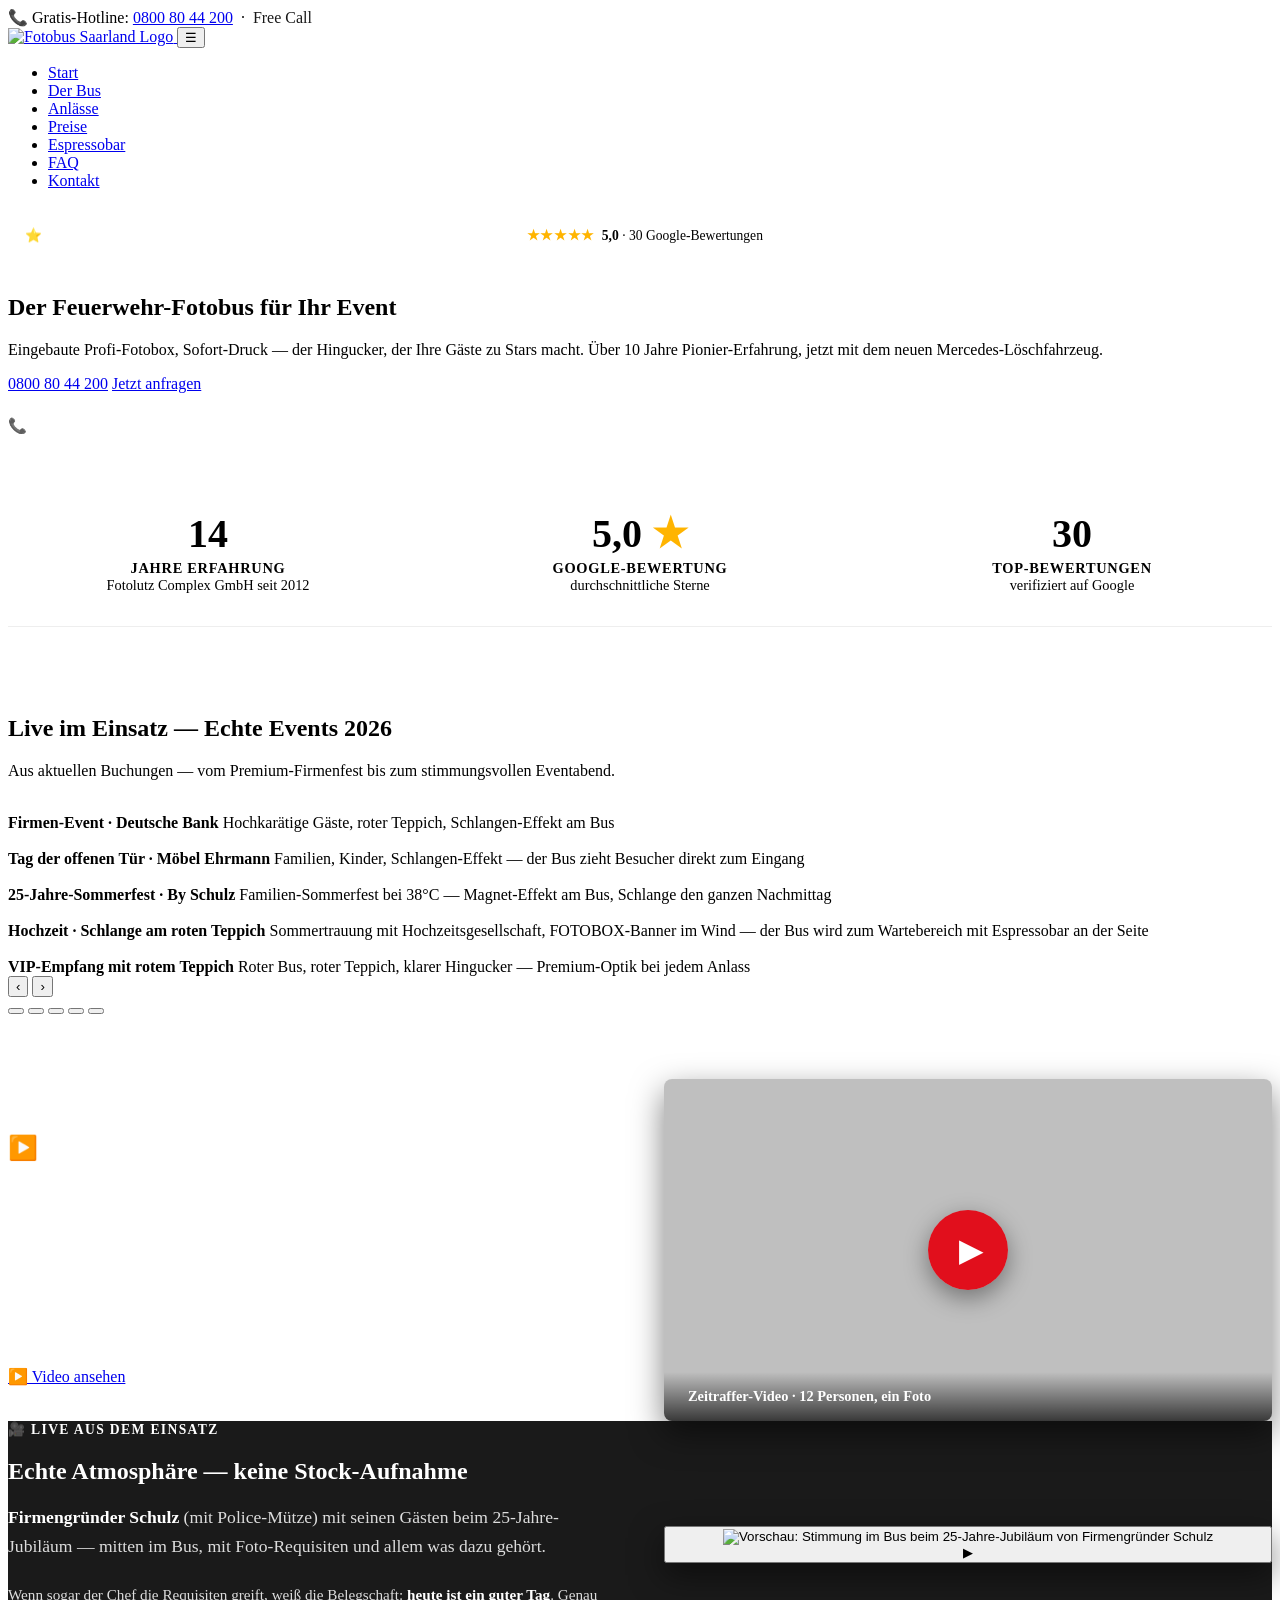
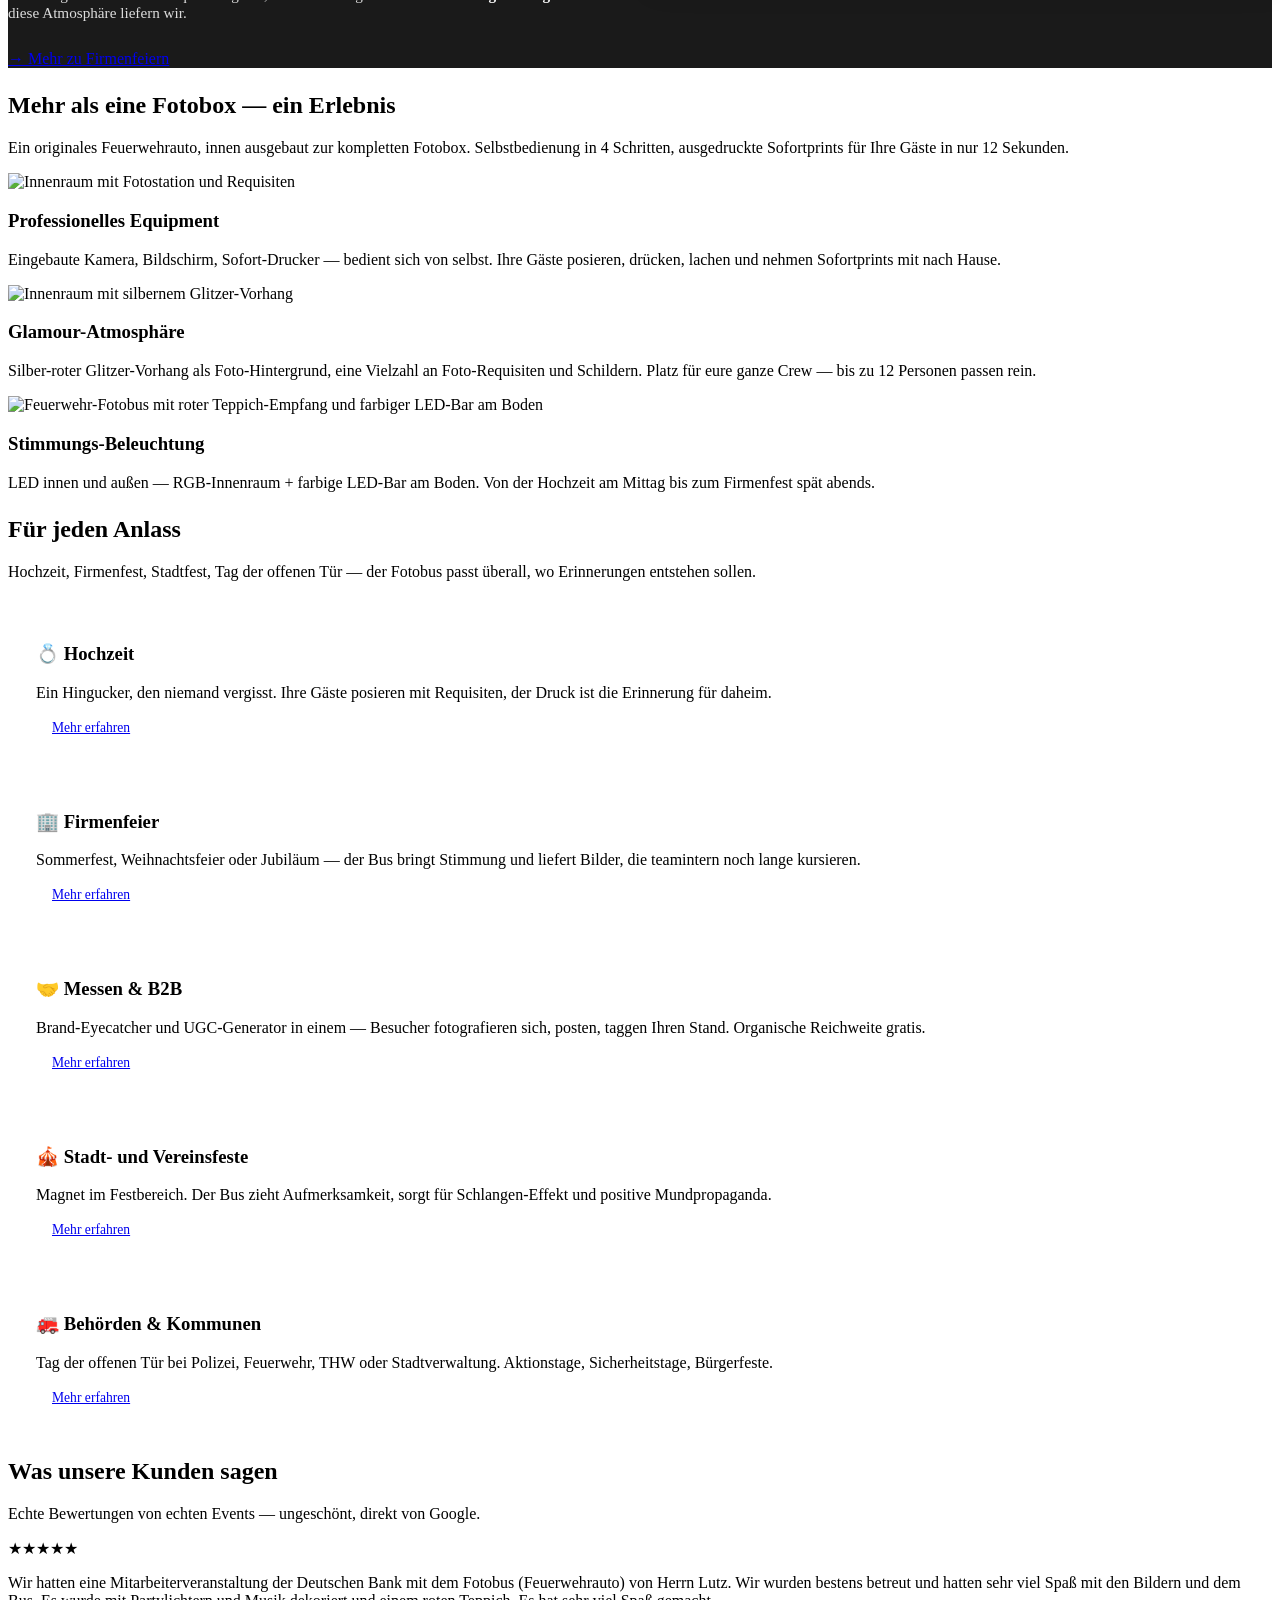
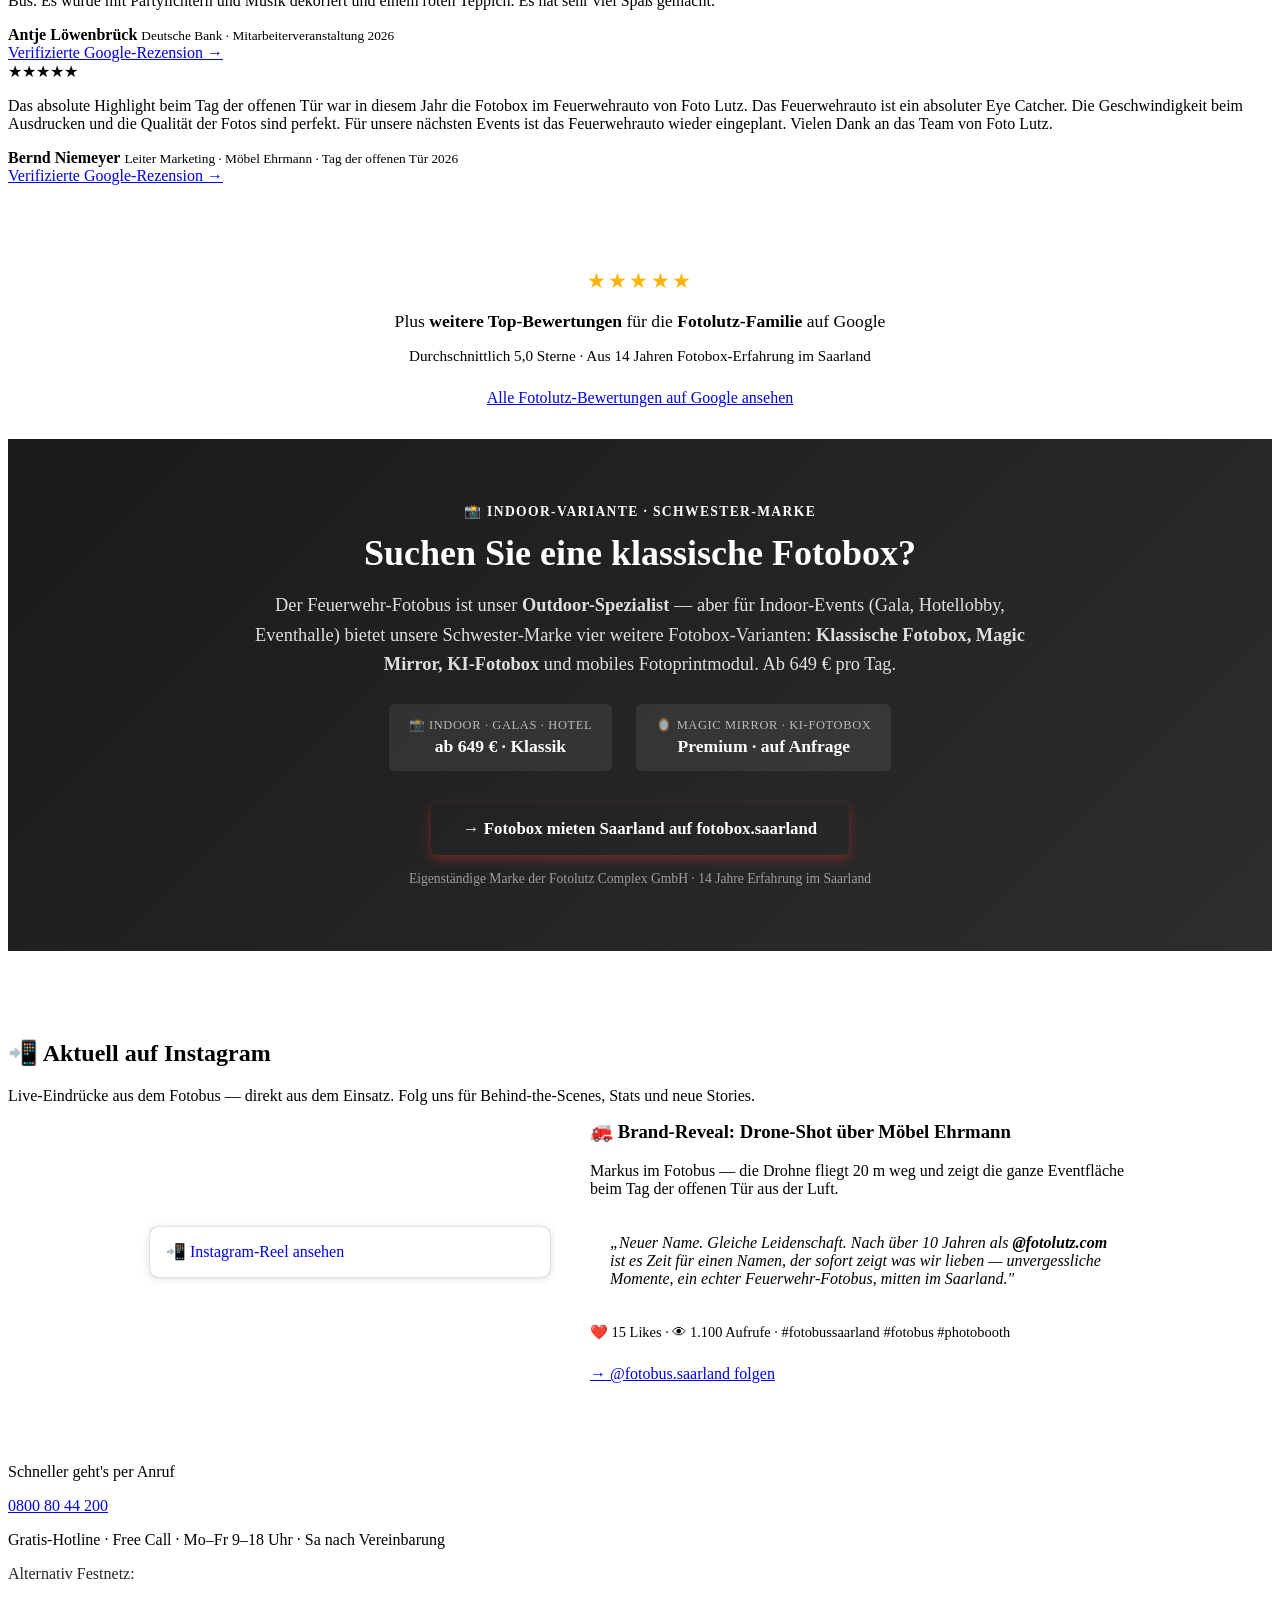
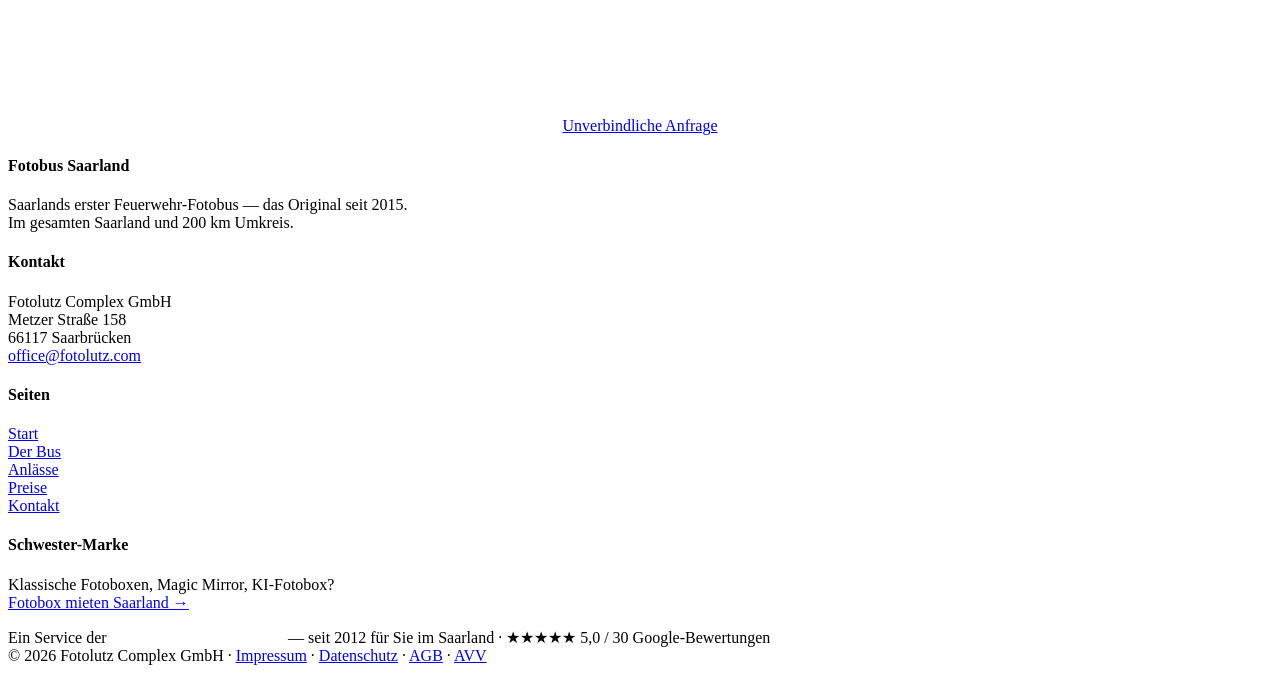
==== 06_Website_fotobus_saarland/index.html @ 0158c387 "Perf: Responsive Bilder + Video-Card sitewide, Videodateien komprimiert (-30%)" ====
<!doctype html>
<html lang="de">
<head>
<meta charset="utf-8">
<meta name="viewport" content="width=device-width, initial-scale=1">

<title>Fotobus Saarland — Feuerwehr-Fotobus mieten | Hochzeit · Firmenfest · Stadtfest</title>
<meta name="description" content="Mieten Sie den einzigartigen Feuerwehr-Fotobus im Saarland für Hochzeit, Firmenfeier und Stadtfest. Eingebaute Profi-Fotobox, Druck vor Ort, Wow-Effekt garantiert. Saarbrücken & Umgebung.">
<meta name="keywords" content="fotobus saarland, feuerwehr fotobus, fotobox feuerwehrauto, fotobox mieten saarbrücken, fotobus mieten">

<!-- Open Graph -->

<!-- Canonical & Favicon -->
<link rel="canonical" href="https://fotobus.saarland/">
<link rel="icon" type="image/png" sizes="32x32" href="/assets/img/favicon-32x32.png">
<link rel="icon" type="image/png" sizes="16x16" href="/assets/img/favicon-16x16.png">
<link rel="icon" type="image/png" sizes="192x192" href="/assets/img/favicon-192x192.png">
<link rel="icon" type="image/png" sizes="512x512" href="/assets/img/favicon-512x512.png">
<link rel="apple-touch-icon" sizes="180x180" href="/assets/img/apple-touch-icon.png">
<link rel="shortcut icon" href="/favicon.ico">

<!-- Schriften & CSS -->
<!-- Open Graph (Facebook, LinkedIn, WhatsApp) -->
<meta property="og:type" content="website">
<meta property="og:site_name" content="Fotobus Saarland">
<meta property="og:locale" content="de_DE">
<meta property="og:title" content="Fotobus Saarland — Feuerwehr-Fotobus mieten für Ihr Event">
<meta property="og:description" content="Originaler Feuerwehr-Fotobus mit Profi-Fotobox — der Hingucker für Hochzeit, Firmenfest, Tag der offenen Tür und Stadtfest. Sofortprints in 12 Sekunden. ★★★★★ 30 Google-Bewertungen.">
<meta property="og:image" content="https://fotobus.saarland/assets/img/og-default.jpg">
<meta property="og:image:width" content="1200">
<meta property="og:image:height" content="630">
<meta property="og:image:alt" content="Feuerwehr-Fotobus von Fotobus Saarland mit rotem Teppich und VIP-Empfang">
<meta property="og:url" content="https://fotobus.saarland/">

<!-- Twitter Card -->
<meta name="twitter:card" content="summary_large_image">
<meta name="twitter:title" content="Fotobus Saarland — Feuerwehr-Fotobus mieten für Ihr Event">
<meta name="twitter:description" content="Originaler Feuerwehr-Fotobus mit Profi-Fotobox — der Hingucker für Hochzeit, Firmenfest, Tag der offenen Tür und Stadtfest. Sofortprints in 12 Sekunden. ★★★★★ 30 Google-Bewertungen.">
<meta name="twitter:image" content="https://fotobus.saarland/assets/img/og-default.jpg">


<!-- Hero-Bild preloaden (LCP-Optimierung) -->
<link rel="preload" as="image" href="/assets/img/event-02-led-teppich-800.jpg" media="(max-width: 800px)">
<link rel="preload" as="image" href="/assets/img/event-02-led-teppich-1600.jpg" media="(min-width: 801px)">

<link rel="stylesheet" href="/assets/css/style.css">

<!-- Schema.org LocalBusiness -->
<script type="application/ld+json">
{
  "@context": "https://schema.org",
  "@type": "LocalBusiness",
  "@id": "https://fotobus.saarland/#localbusiness",
  "name": "Fotobus Saarland",
  "alternateName": ["Feuerwehr-Fotobus Saarland", "Fotobus Saarland — Fotolutz Complex GmbH"],
  "description": "Vermietung eines originalen Feuerwehr-Fahrzeugs mit eingebauter Profi-Fotobox für Hochzeiten, Firmenfeiern, Stadtfeste und Behörden-Events im Saarland. Saarlands erster Feuerwehr-Fotobus, im Einsatz seit 2015.",
  "image": [
    "https://fotobus.saarland/assets/img/bus-01-1600.jpg",
    "https://fotobus.saarland/assets/img/event-01-gaeste-1600.jpg",
    "https://fotobus.saarland/assets/img/event-06-vip-empfang-1600.jpg",
    "https://fotobus.saarland/assets/img/og-default.jpg"
  ],
  "logo": "https://fotobus.saarland/assets/img/logo.png",
  "url": "https://fotobus.saarland/",
  "telephone": "+49-800-8044200",
  "email": "office@fotolutz.com",
  "foundingDate": "2015",
  "slogan": "Saarlands erster Feuerwehr-Fotobus — das Original seit 2015",
  "priceRange": "€€",
  "currenciesAccepted": "EUR",
  "paymentAccepted": "Überweisung, Rechnung",
  "address": {
    "@type": "PostalAddress",
    "streetAddress": "Metzer Straße 158",
    "addressLocality": "Saarbrücken",
    "addressRegion": "Saarland",
    "postalCode": "66117",
    "addressCountry": "DE"
  },
  "geo": {
    "@type": "GeoCoordinates",
    "latitude": 49.2418,
    "longitude": 6.9758
  },
  "openingHoursSpecification": [
    {
      "@type": "OpeningHoursSpecification",
      "dayOfWeek": ["Monday", "Tuesday", "Wednesday", "Thursday", "Friday"],
      "opens": "09:00",
      "closes": "18:00"
    }
  ],
  "areaServed": [
    {"@type": "City", "name": "Saarbrücken"},
    {"@type": "City", "name": "Saarlouis"},
    {"@type": "City", "name": "Neunkirchen"},
    {"@type": "City", "name": "Homburg"},
    {"@type": "City", "name": "Völklingen"},
    {"@type": "City", "name": "St. Wendel"},
    {"@type": "City", "name": "Merzig"},
    {"@type": "City", "name": "Trier"},
    {"@type": "City", "name": "Luxemburg"},
    {"@type": "City", "name": "Kaiserslautern"},
    {"@type": "AdministrativeArea", "name": "Saarland"}
  ],
  "aggregateRating": {
    "@type": "AggregateRating",
    "ratingValue": "5.0",
    "reviewCount": "30",
    "bestRating": "5",
    "worstRating": "1"
  },
  "review": [
    {
      "@type": "Review",
      "author": {"@type": "Person", "name": "Antje Löwenbrück"},
      "datePublished": "2026-05-15",
      "reviewRating": {"@type": "Rating", "ratingValue": "5", "bestRating": "5"},
      "reviewBody": "Wir hatten eine Mitarbeiterveranstaltung der Deutschen Bank mit dem Fotobus (Feuerwehrauto) von Herrn Lutz. Wir wurden bestens betreut und hatten sehr viel Spaß mit den Bildern und dem Bus. Es wurde mit Partylichtern und Musik dekoriert und einem roten Teppich. Es hat sehr viel Spaß gemacht."
    },
    {
      "@type": "Review",
      "author": {"@type": "Person", "name": "Bernd Niemeyer"},
      "datePublished": "2026-04-22",
      "reviewRating": {"@type": "Rating", "ratingValue": "5", "bestRating": "5"},
      "reviewBody": "Das absolute Highlight beim Tag der offenen Tür war in diesem Jahr die Fotobox im Feuerwehrauto von Foto Lutz. Das Feuerwehrauto ist ein absoluter Eye Catcher. Die Geschwindigkeit beim Ausdrucken und die Qualität der Fotos sind perfekt."
    }
  ],
  "sameAs": [
    "https://fotobox.saarland/",
    "https://www.instagram.com/fotobus.saarland/",
    "https://www.facebook.com/fotolutzcom/"
  ],
  "parentOrganization": {
    "@type": "Organization",
    "name": "Fotolutz Complex GmbH",
    "url": "https://fotolutz.com/",
    "foundingDate": "2012"
  }
}
</script>
</head>
<body>

<div class="top-bar">📞 Gratis-Hotline: <a href="tel:0800804420">0800 80 44 200</a> &nbsp;·&nbsp; <span style="font-weight:400; opacity:.9;">Free Call</span></div>

<!-- HEADER -->
<header class="site-header">
  <div class="container">
    <a href="/" aria-label="Fotobus Saarland Startseite">
      <img src="/assets/img/logo.png" alt="Fotobus Saarland Logo" class="logo">
    </a>
    <button class="nav-toggle" aria-label="Menü öffnen" aria-expanded="false">☰</button>
    <nav class="site-nav" aria-label="Hauptnavigation">
      <ul>
        <li><a href="/" class="active">Start</a></li>
        <li><a href="/der-bus">Der Bus</a></li>
        <li><a href="/anlaesse">Anlässe</a></li>
        <li><a href="/preise">Preise</a></li>
        <li><a href="/espressobar">Espressobar</a></li>
        <li><a href="/faq">FAQ</a></li>
        <li><a href="/kontakt">Kontakt</a></li>
      </ul>
    </nav>
  </div>
</header>

<!-- HERO -->
<section class="hero">
  <div class="container">
    <p style="display: inline-block; background: rgba(255,255,255,.15); color: white; padding: 0.4rem 1rem; border-radius: 999px; font-size: 0.85rem; font-weight: 800; text-transform: uppercase; letter-spacing: 0.08em; margin-bottom: 1rem; border: 1px solid rgba(255,255,255,.3);">⭐ Saarlands erster Feuerwehr-Fotobus — seit 2015</p>
    <p style="display: inline-block; margin: 0 0 1.5rem 0.5rem; padding: 0.4rem 1rem; background: rgba(255,255,255,.92); color: var(--dark); border-radius: 999px; font-size: 0.85rem; font-weight: 700;">
      <span style="color: #FFB400; letter-spacing: 0.05em;">★★★★★</span>
      &nbsp;<strong>5,0</strong>
      <span style="color: var(--grey); font-weight: 500;">· 30 Google-Bewertungen</span>
    </p>
    <h1>Der Feuerwehr-Fotobus für Ihr Event</h1>
    <p class="lead">Eingebaute Profi-Fotobox, Sofort-Druck — der Hingucker, der Ihre Gäste zu Stars macht. Über 10 Jahre Pionier-Erfahrung, jetzt mit dem neuen Mercedes-Löschfahrzeug.</p>
    <div class="hero-cta">
      <a href="tel:0800804420" class="btn-call">0800 80 44 200</a>
      <a href="/kontakt" class="btn btn-primary">Jetzt anfragen</a>
    </div>
    <p style="margin-top: 1.5rem; font-size: 0.95rem; color: rgba(255,255,255,.85);">
      📞 Gratis-Hotline · Free Call · Mo–Fr 9–18 Uhr
    </p>
    <p style="margin-top: 0.5rem; font-size: 0.9rem; color: rgba(255,255,255,.7);">
      Alternativ Festnetz: <a href="tel:+496813720122" style="color: white; text-decoration: underline;">0681 / 3720122</a>
    </p>
  </div>
</section>

<!-- TRUST-BAR — Dachmarken-Vertrauen -->
<section style="background: white; padding: 2rem 0; border-bottom: 1px solid #eee;">
  <div class="container">
    <div style="display: grid; grid-template-columns: repeat(auto-fit, minmax(200px, 1fr)); gap: 2rem; text-align: center;">
      <div>
        <div style="font-size: clamp(1.8rem, 4vw, 2.5rem); font-weight: 900; color: var(--red); line-height: 1;">14</div>
        <div style="font-size: 0.9rem; color: var(--grey); margin-top: 0.4rem; text-transform: uppercase; letter-spacing: 0.05em; font-weight: 700;">Jahre Erfahrung<br><span style="font-weight: 400; text-transform: none; letter-spacing: 0;">Fotolutz Complex GmbH seit 2012</span></div>
      </div>
      <div>
        <div style="font-size: clamp(1.8rem, 4vw, 2.5rem); font-weight: 900; color: var(--red); line-height: 1;">5,0 <span style="color: #FFB400;">★</span></div>
        <div style="font-size: 0.9rem; color: var(--grey); margin-top: 0.4rem; text-transform: uppercase; letter-spacing: 0.05em; font-weight: 700;">Google-Bewertung<br><span style="font-weight: 400; text-transform: none; letter-spacing: 0;">durchschnittliche Sterne</span></div>
      </div>
      <div>
        <div style="font-size: clamp(1.8rem, 4vw, 2.5rem); font-weight: 900; color: var(--red); line-height: 1;">30</div>
        <div style="font-size: 0.9rem; color: var(--grey); margin-top: 0.4rem; text-transform: uppercase; letter-spacing: 0.05em; font-weight: 700;">Top-Bewertungen<br><span style="font-weight: 400; text-transform: none; letter-spacing: 0;">verifiziert auf Google</span></div>
      </div>
    </div>
  </div>
</section>

<!-- EVENT-SLIDER (Live-Erlebnisse) -->
<section style="background: var(--light); padding: 4rem 0;">
  <div class="container">
    <div class="section-intro">
      <div class="divider" style="margin: 0 auto 1.5rem;"></div>
      <h2>Live im Einsatz — Echte Events 2026</h2>
      <p>Aus aktuellen Buchungen — vom Premium-Firmenfest bis zum stimmungsvollen Eventabend.</p>
    </div>
    <div class="event-slider">
      <div class="slider-track">
        <div class="slide active">
          <picture>
            <source media="(max-width: 800px)" srcset="/assets/img/event-01-gaeste-800.jpg">
            <img src="/assets/img/event-01-gaeste-1600.jpg" alt="Firmen-Event Deutsche Bank — Gäste am Bus mit rotem Teppich" loading="lazy">
          </picture>
          <div class="slide-caption">
            <strong>Firmen-Event · Deutsche Bank</strong>
            <span>Hochkarätige Gäste, roter Teppich, Schlangen-Effekt am Bus</span>
          </div>
        </div>
        <div class="slide">
          <picture>
            <source media="(max-width: 800px)" srcset="/assets/img/event-04-moebel-ehrmann-800.jpg">
            <img src="/assets/img/event-04-moebel-ehrmann-1600.jpg" alt="Tag der offenen Tür bei Möbel Ehrmann — Familien beim Fotobus" loading="lazy">
          </picture>
          <div class="slide-caption">
            <strong>Tag der offenen Tür · Möbel Ehrmann</strong>
            <span>Familien, Kinder, Schlangen-Effekt — der Bus zieht Besucher direkt zum Eingang</span>
          </div>
        </div>
        <div class="slide">
          <picture>
            <source media="(max-width: 800px)" srcset="/assets/img/sommerfest-by-schulz-aussen-800.jpg">
            <img src="/assets/img/sommerfest-by-schulz-aussen-1600.jpg" alt="25-Jahre-Sommerfest By Schulz — Familien warten am Feuerwehr-Fotobus, FOTOBOX-Banner sichtbar" loading="lazy">
          </picture>
          <div class="slide-caption">
            <strong>25-Jahre-Sommerfest · By Schulz</strong>
            <span>Familien-Sommerfest bei 38°C — Magnet-Effekt am Bus, Schlange den ganzen Nachmittag</span>
          </div>
        </div>
        <div class="slide">
          <picture>
            <source media="(max-width: 800px)" srcset="/assets/img/hochzeit-schlange-beachflag-800.jpg">
            <img src="/assets/img/hochzeit-schlange-beachflag-1600.jpg" alt="Sommertrauung am Feuerwehr-Fotobus — Hochzeitsgesellschaft in der Schlange, FOTOBOX-Beachflag im Wind, Espressobar im Einsatz" loading="lazy">
          </picture>
          <div class="slide-caption">
            <strong>Hochzeit · Schlange am roten Teppich</strong>
            <span>Sommertrauung mit Hochzeitsgesellschaft, FOTOBOX-Banner im Wind — der Bus wird zum Wartebereich mit Espressobar an der Seite</span>
          </div>
        </div>
        <div class="slide">
          <picture>
            <source media="(max-width: 800px)" srcset="/assets/img/event-06-vip-empfang-800.jpg">
            <img src="/assets/img/event-06-vip-empfang-1600.jpg" alt="VIP-Empfang am Feuerwehr-Fotobus mit rotem Teppich, silbernem Absperrsystem und LED-Akzenten" loading="lazy">
          </picture>
          <div class="slide-caption">
            <strong>VIP-Empfang mit rotem Teppich</strong>
            <span>Roter Bus, roter Teppich, klarer Hingucker — Premium-Optik bei jedem Anlass</span>
          </div>
        </div>
      </div>
      <button class="slider-arrow prev" aria-label="Vorheriges Bild">‹</button>
      <button class="slider-arrow next" aria-label="Nächstes Bild">›</button>
      <div class="slider-dots">
        <button class="active" aria-label="Bild 1"></button>
        <button aria-label="Bild 2"></button>
        <button aria-label="Bild 3"></button>
        <button aria-label="Bild 4"></button>
        <button aria-label="Bild 5"></button>
      </div>
    </div>
  </div>
</section>

<!-- Video-Teaser: So viele passen rein -->
<section style="background: var(--dark); color: white;">
  <div class="container">
    <div style="display: grid; grid-template-columns: repeat(auto-fit, minmax(320px, 1fr)); gap: 3rem; align-items: center;">
      <div>
        <h2 style="color: white; margin-bottom: 1rem;">▶️ Bis zu 12 Personen — ein Foto</h2>
        <p style="color: rgba(255,255,255,.85); font-size: 1.1rem; line-height: 1.7; margin-bottom: 1.5rem;">
          Im Zeitraffer aus dem Bus: Wir bekommen <strong style="color: white;">bis zu 12 Personen</strong> auf ein einziges Foto. Crew rein, Posing, Lachen, Auslöser — und schon ist die nächste Gruppe dran.
        </p>
        <p style="color: rgba(255,255,255,.85); font-size: 0.95rem; margin-bottom: 1.75rem;">
          Die Gäste haben sichtbar Spaß beim Posing — genau das macht den Bus zum Magnet auf jedem Event. Auch ältere Gäste schaffen den Einstieg mühelos (sogar mit Krückstock).
        </p>
        <p style="color: rgba(255,255,255,.6); font-size: 0.85rem; margin-bottom: 1.5rem; font-style: italic;">
          Hinweis: Aus Datenschutzgründen weichgezeichnet — die Energie und Stimmung bleiben sichtbar.
        </p>
        <a href="/der-bus#so-funktionierts" class="btn btn-primary">▶️ Video ansehen</a>
      </div>
      <div>
        <a href="/der-bus#so-funktionierts" style="display: block; position: relative; border-radius: 8px; overflow: hidden; box-shadow: 0 12px 32px rgba(0,0,0,0.5);">
          <picture><source media="(max-width: 800px)" srcset="/assets/img/zeitraffer-poster-800.webp" type="image/webp"><source media="(max-width: 800px)" srcset="/assets/img/zeitraffer-poster-800.jpg"><source srcset="/assets/img/zeitraffer-poster-1600.webp" type="image/webp"><img src="/assets/img/zeitraffer-poster-1600.jpg" alt="Vorschau auf Zeitraffer-Video — bis zu 12 Personen im Feuerwehr-Fotobus" style="width: 100%; display: block; aspect-ratio: 16/9; object-fit: cover;" loading="lazy"></picture>
          <div style="position: absolute; top: 0; left: 0; right: 0; bottom: 0; background: rgba(0,0,0,0.25); display: flex; align-items: center; justify-content: center;">
            <div style="width: 80px; height: 80px; background: rgba(227,6,19,0.95); border-radius: 50%; display: flex; align-items: center; justify-content: center; box-shadow: 0 8px 24px rgba(0,0,0,0.4); transition: transform 0.2s ease;">
              <span style="color: white; font-size: 2rem; padding-left: 6px;">▶</span>
            </div>
          </div>
          <div style="position: absolute; bottom: 0; left: 0; right: 0; padding: 1rem 1.5rem; background: linear-gradient(transparent, rgba(0,0,0,0.7)); color: white; font-size: 0.9rem;">
            <strong>Zeitraffer-Video · 12 Personen, ein Foto</strong>
          </div>
        </a>
      </div>
    </div>
  </div>
</section>

<!-- Stimmungs-Video: Live-Beleg aus echtem Firmenevent -->
<section style="background: #1a1a1a; color: white;">
  <div class="container">
    <div style="display: grid; grid-template-columns: repeat(auto-fit, minmax(320px, 1fr)); gap: 3rem; align-items: center;">
      <div>
        <p style="color: var(--red); font-weight: 900; font-size: 0.85rem; text-transform: uppercase; letter-spacing: 0.1em; margin: 0 0 0.75rem;">🎥 Live aus dem Einsatz</p>
        <h2 style="color: white; margin-bottom: 1rem;">Echte Atmosphäre — keine Stock-Aufnahme</h2>
        <p style="color: rgba(255,255,255,.85); font-size: 1.1rem; line-height: 1.7; margin-bottom: 1.5rem;">
          <strong style="color: white;">Firmengründer Schulz</strong> (mit Police-Mütze) mit seinen Gästen beim 25-Jahre-Jubiläum — mitten im Bus, mit Foto-Requisiten und allem was dazu gehört.
        </p>
        <p style="color: rgba(255,255,255,.85); font-size: 0.95rem; margin-bottom: 1.75rem;">
          Wenn sogar der Chef die Requisiten greift, weiß die Belegschaft: <strong style="color: white;">heute ist ein guter Tag</strong>. Genau diese Atmosphäre liefern wir.
        </p>
        <a href="/anlaesse#firma" class="btn btn-primary">→ Mehr zu Firmenfeiern</a>
      </div>
      <div>
        <button class="video-card" data-video="/assets/video/firmenfeier-by-schulz-stimmung.mp4" data-poster="/assets/img/firmenfeier-by-schulz-stimmung-poster-1600.jpg" data-caption="Firmengründer Schulz mit Gästen — 25-Jahre-Jubiläum" aria-label="Video abspielen: Stimmung bei der Firmenfeier" style="width: 100%; box-shadow: 0 12px 32px rgba(0,0,0,0.5);">
          <picture>
            <source srcset="/assets/img/firmenfeier-by-schulz-stimmung-poster-800.webp" type="image/webp">
            <img src="/assets/img/firmenfeier-by-schulz-stimmung-poster-800.jpg" alt="Vorschau: Stimmung im Bus beim 25-Jahre-Jubiläum von Firmengründer Schulz" loading="lazy">
          </picture>
          <div class="video-card-overlay">
            <span class="video-play">▶</span>
          </div>
        </button>
      </div>
    </div>
  </div>
</section>

<!-- USPs -->
<section class="section-light">
  <div class="container">
    <div class="section-intro">
      <div class="divider" style="margin: 0 auto 1.5rem;"></div>
      <h2>Mehr als eine Fotobox — ein Erlebnis</h2>
      <p>Ein originales Feuerwehrauto, innen ausgebaut zur kompletten Foto­box. Selbst­bedienung in 4 Schritten, ausgedruckte Sofortprints für Ihre Gäste in nur 12 Sekunden.</p>
    </div>
    <div class="card-grid">
      <div class="card">
        <picture><source srcset="/assets/img/bus-02-800.webp" type="image/webp"><img src="/assets/img/bus-02-800.jpg" alt="Innenraum mit Fotostation und Requisiten" loading="lazy"></picture>
        <div class="card-body">
          <h3>Professionelles Equipment</h3>
          <p>Eingebaute Kamera, Bildschirm, Sofort-Drucker — bedient sich von selbst. Ihre Gäste posieren, drücken, lachen und nehmen Sofortprints mit nach Hause.</p>
        </div>
      </div>
      <div class="card">
        <picture><source srcset="/assets/img/bus-03-800.webp" type="image/webp"><img src="/assets/img/bus-03-800.jpg" alt="Innenraum mit silbernem Glitzer-Vorhang" loading="lazy"></picture>
        <div class="card-body">
          <h3>Glamour-Atmosphäre</h3>
          <p>Silber-roter Glitzer-Vorhang als Foto-Hintergrund, eine Vielzahl an Foto-Requisiten und Schildern. Platz für eure ganze Crew — bis zu 12 Personen passen rein.</p>
        </div>
      </div>
      <div class="card">
        <picture><source srcset="/assets/img/event-02-led-teppich-800.webp" type="image/webp"><img src="/assets/img/event-02-led-teppich-800.jpg" alt="Feuerwehr-Fotobus mit roter Teppich-Empfang und farbiger LED-Bar am Boden" loading="lazy"></picture>
        <div class="card-body">
          <h3>Stimmungs-Beleuchtung</h3>
          <p>LED innen und außen — RGB-Innenraum + farbige LED-Bar am Boden. Von der Hochzeit am Mittag bis zum Firmenfest spät abends.</p>
        </div>
      </div>
    </div>
  </div>
</section>

<!-- ANLÄSSE -->
<section class="section-light">
  <div class="container">
    <div class="section-intro">
      <div class="divider" style="margin: 0 auto 1.5rem;"></div>
      <h2>Für jeden Anlass</h2>
      <p>Hochzeit, Firmenfest, Stadtfest, Tag der offenen Tür — der Fotobus passt überall, wo Erinnerungen entstehen sollen.</p>
    </div>
    <div class="card-grid">
      <div class="card">
        <div class="card-body" style="padding: 1.75rem;">
          <h3>💍 Hochzeit</h3>
          <p>Ein Hingucker, den niemand vergisst. Ihre Gäste posieren mit Requisiten, der Druck ist die Erinnerung für daheim.</p>
          <a href="/anlaesse#hochzeit" class="btn btn-secondary mt-2" style="font-size: 0.85rem; padding: 0.5rem 1rem;">Mehr erfahren</a>
        </div>
      </div>
      <div class="card">
        <div class="card-body" style="padding: 1.75rem;">
          <h3>🏢 Firmenfeier</h3>
          <p>Sommerfest, Weihnachtsfeier oder Jubiläum — der Bus bringt Stimmung und liefert Bilder, die teamintern noch lange kursieren.</p>
          <a href="/anlaesse#firma" class="btn btn-secondary mt-2" style="font-size: 0.85rem; padding: 0.5rem 1rem;">Mehr erfahren</a>
        </div>
      </div>
      <div class="card">
        <div class="card-body" style="padding: 1.75rem;">
          <h3>🤝 Messen &amp; B2B</h3>
          <p>Brand-Eyecatcher und UGC-Generator in einem — Besucher fotografieren sich, posten, taggen Ihren Stand. Organische Reichweite gratis.</p>
          <a href="/anlaesse#messen" class="btn btn-secondary mt-2" style="font-size: 0.85rem; padding: 0.5rem 1rem;">Mehr erfahren</a>
        </div>
      </div>
      <div class="card">
        <div class="card-body" style="padding: 1.75rem;">
          <h3>🎪 Stadt- und Vereinsfeste</h3>
          <p>Magnet im Festbereich. Der Bus zieht Aufmerksamkeit, sorgt für Schlangen-Effekt und positive Mundpropaganda.</p>
          <a href="/anlaesse#stadtfest" class="btn btn-secondary mt-2" style="font-size: 0.85rem; padding: 0.5rem 1rem;">Mehr erfahren</a>
        </div>
      </div>
      <div class="card">
        <div class="card-body" style="padding: 1.75rem;">
          <h3>🚒 Behörden &amp; Kommunen</h3>
          <p>Tag der offenen Tür bei Polizei, Feuerwehr, THW oder Stadtverwaltung. Aktionstage, Sicherheitstage, Bürgerfeste.</p>
          <a href="/anlaesse#behoerden" class="btn btn-secondary mt-2" style="font-size: 0.85rem; padding: 0.5rem 1rem;">Mehr erfahren</a>
        </div>
      </div>
    </div>
  </div>
</section>

<!-- TESTIMONIALS — Echte Google-Rezensionen -->
<section>
  <div class="container">
    <div class="section-intro">
      <div class="divider" style="margin: 0 auto 1.5rem;"></div>
      <h2>Was unsere Kunden sagen</h2>
      <p>Echte Bewertungen von echten Events — ungeschönt, direkt von Google.</p>
    </div>
    <div class="testimonial-grid">

      <div class="testimonial">
        <div class="testimonial-stars">★★★★★</div>
        <p class="testimonial-quote">Wir hatten eine Mitarbeiterveranstaltung der Deutschen Bank mit dem Fotobus (Feuerwehrauto) von Herrn Lutz. Wir wurden bestens betreut und hatten sehr viel Spaß mit den Bildern und dem Bus. Es wurde mit Partylichtern und Musik dekoriert und einem roten Teppich. Es hat sehr viel Spaß gemacht.</p>
        <div class="testimonial-author">
          <div>
            <strong>Antje Löwenbrück</strong>
            <small>Deutsche Bank · Mitarbeiterveranstaltung 2026</small>
          </div>
        </div>
        <a href="https://www.google.com/maps/contrib/108522164062357734176/reviews?hl=de" rel="external nofollow noopener" target="_blank" class="testimonial-google">Verifizierte Google-Rezension →</a>
      </div>

      <div class="testimonial">
        <div class="testimonial-stars">★★★★★</div>
        <p class="testimonial-quote">Das absolute Highlight beim Tag der offenen Tür war in diesem Jahr die Fotobox im Feuerwehrauto von Foto Lutz. Das Feuerwehrauto ist ein absoluter Eye Catcher. Die Geschwindigkeit beim Ausdrucken und die Qualität der Fotos sind perfekt. Für unsere nächsten Events ist das Feuerwehrauto wieder eingeplant. Vielen Dank an das Team von Foto Lutz.</p>
        <div class="testimonial-author">
          <div>
            <strong>Bernd Niemeyer</strong>
            <small>Leiter Marketing · Möbel Ehrmann · Tag der offenen Tür 2026</small>
          </div>
        </div>
        <a href="https://www.google.com/maps/contrib/117912046715114218262/reviews?hl=de" rel="external nofollow noopener" target="_blank" class="testimonial-google">Verifizierte Google-Rezension →</a>
      </div>

    </div>
    <!-- Dachmarken-Hinweis -->
    <div style="background: var(--light); padding: 2rem 1.75rem; border-radius: 8px; margin-top: 2rem; text-align: center;">
      <p style="color: #FFB400; font-size: 1.3rem; letter-spacing: 0.1em; margin-bottom: 0.5rem;">★★★★★</p>
      <p style="font-size: 1.1rem; color: var(--dark); margin-bottom: 0.5rem;">
        Plus <strong>weitere Top-Bewertungen</strong> für die <strong>Fotolutz-Familie</strong> auf Google
      </p>
      <p style="color: var(--grey); font-size: 0.95rem; margin-bottom: 1.5rem;">
        Durchschnittlich 5,0 Sterne · Aus 14 Jahren Fotobox-Erfahrung im Saarland
      </p>
      <a href="https://www.google.com/search?q=Fotolutz+Saarbr%C3%BCcken&hl=de#lkt=LocalPoiReviews" rel="external nofollow noopener" target="_blank" class="btn btn-secondary">Alle Fotolutz-Bewertungen auf Google ansehen</a>
    </div>

  </div>
</section>

<!-- 📸 SCHWESTER-MARKEN-BANNER: Backlink zu fotobox.saarland (Indoor-Variante) -->
<section style="background: linear-gradient(135deg, #1a1a1a 0%, #2d2d2d 100%); color: white; padding: 4rem 0;">
  <div class="container">
    <div style="max-width: 780px; margin: 0 auto; text-align: center;">
      <p style="color: var(--red); font-weight: 900; font-size: 0.85rem; text-transform: uppercase; letter-spacing: 0.1em; margin: 0 0 0.75rem;">
        📸 Indoor-Variante · Schwester-Marke
      </p>
      <h2 style="color: white; font-size: 2.25rem; margin: 0 0 1rem; line-height: 1.2;">
        Suchen Sie eine <span style="color: var(--red);">klassische Fotobox</span>?
      </h2>
      <p style="color: rgba(255,255,255,0.85); font-size: 1.15rem; margin: 0 0 1.5rem; line-height: 1.6;">
        Der Feuerwehr-Fotobus ist unser <strong>Outdoor-Spezialist</strong> — aber für Indoor-Events
        (Gala, Hotellobby, Eventhalle) bietet unsere Schwester-Marke vier weitere Fotobox-Varianten:
        <strong>Klassische Fotobox, Magic Mirror, KI-Fotobox</strong> und mobiles Fotoprintmodul.
        Ab 649 € pro Tag.
      </p>
      <div style="display: flex; gap: 1.5rem; justify-content: center; flex-wrap: wrap; margin: 1.5rem 0 0;">
        <div style="background: rgba(255,255,255,0.08); padding: 0.85rem 1.25rem; border-radius: 6px; border-left: 3px solid var(--red);">
          <p style="margin: 0; font-size: 0.78rem; color: rgba(255,255,255,0.65); text-transform: uppercase; letter-spacing: 0.05em;">📸 Indoor · Galas · Hotel</p>
          <p style="margin: 0.2rem 0 0; font-size: 1.1rem; font-weight: 900; color: white;">ab 649 € · Klassik</p>
        </div>
        <div style="background: rgba(255,255,255,0.08); padding: 0.85rem 1.25rem; border-radius: 6px; border-left: 3px solid var(--red);">
          <p style="margin: 0; font-size: 0.78rem; color: rgba(255,255,255,0.65); text-transform: uppercase; letter-spacing: 0.05em;">🪞 Magic Mirror · KI-Fotobox</p>
          <p style="margin: 0.2rem 0 0; font-size: 1.1rem; font-weight: 900; color: white;">Premium · auf Anfrage</p>
        </div>
      </div>
      <p style="margin: 2rem 0 0;">
        <a href="https://fotobox.saarland" rel="noopener" style="display: inline-block; background: var(--red); color: white; padding: 1rem 2rem; border-radius: 6px; font-weight: 800; font-size: 1.05rem; text-decoration: none; box-shadow: 0 4px 12px rgba(229,57,53,0.4);">
          → Fotobox mieten Saarland auf fotobox.saarland
        </a>
      </p>
      <p style="color: rgba(255,255,255,0.55); font-size: 0.85rem; margin: 1rem 0 0;">
        Eigenständige Marke der Fotolutz Complex GmbH · 14 Jahre Erfahrung im Saarland
      </p>
    </div>
  </div>
</section>

<!-- 📲 INSTAGRAM-LIVE -->
<section class="section-light" style="padding: 4rem 0;">
  <div class="container">
    <div class="section-intro">
      <div class="divider" style="margin: 0 auto 1.5rem;"></div>
      <h2>📲 Aktuell auf Instagram</h2>
      <p>Live-Eindrücke aus dem Fotobus — direkt aus dem Einsatz. Folg uns für Behind-the-Scenes, Stats und neue Stories.</p>
    </div>

    <div style="display: grid; grid-template-columns: 1fr; gap: 2.5rem; align-items: center; max-width: 980px; margin: 0 auto;" class="insta-row">
      <style>
        @media (min-width: 768px) {
          .insta-row { grid-template-columns: 400px 1fr !important; }
        }
      </style>

      <!-- Instagram Reel Embed -->
      <div style="display: flex; justify-content: center;">
        <blockquote class="instagram-media"
          data-instgrm-captioned
          data-instgrm-permalink="https://www.instagram.com/reel/DX7K9YXInvA/?utm_source=ig_embed&amp;utm_campaign=loading"
          data-instgrm-version="14"
          style="background:#FFF; border:0; border-radius:8px; box-shadow:0 0 1px 0 rgba(0,0,0,0.5),0 1px 10px 0 rgba(0,0,0,0.15); margin: 0; max-width:400px; min-width:280px; padding:0; width:100%;">
          <div style="padding:16px;">
            <a href="https://www.instagram.com/reel/DX7K9YXInvA/?utm_source=ig_embed&amp;utm_campaign=loading"
               style="background:#FFFFFF; line-height:0; padding:0 0; text-align:center; text-decoration:none; width:100%;"
               target="_blank" rel="noopener">
              📲 Instagram-Reel ansehen
            </a>
          </div>
        </blockquote>
      </div>

      <!-- Beschreibung + CTA -->
      <div>
        <h3 style="margin-top: 0;">🚒 Brand-Reveal: Drone-Shot über Möbel Ehrmann</h3>
        <p style="color: var(--grey);">Markus im Fotobus — die Drohne fliegt 20&nbsp;m weg und zeigt die ganze Eventfläche beim Tag der offenen Tür aus der Luft.</p>
        <p style="background: white; padding: 1rem 1.25rem; border-left: 4px solid var(--red); border-radius: 4px; font-style: italic; color: var(--dark); margin: 1.25rem 0;">
          „Neuer Name. Gleiche Leidenschaft. Nach über 10 Jahren als <strong>@fotolutz.com</strong> ist es Zeit für einen Namen, der sofort zeigt was wir lieben — unvergessliche Momente, ein echter Feuerwehr-Fotobus, mitten im Saarland."
        </p>
        <p style="color: var(--grey); font-size: 0.9rem; margin-bottom: 1.5rem;">
          ❤️ 15 Likes · 👁 1.100 Aufrufe · #fotobussaarland #fotobus #photobooth
        </p>
        <a href="https://www.instagram.com/fotobus.saarland/" target="_blank" rel="noopener" class="btn btn-primary">→ @fotobus.saarland folgen</a>
      </div>
    </div>
  </div>
</section>

<!-- Instagram-Embed-Script (lädt das Reel beim Seitenaufruf) -->
<script async src="//www.instagram.com/embed.js"></script>

<!-- HOTLINE-BANNER (großer roter Block) -->
<section class="hotline-banner">
  <div class="container">
    <p class="label">Schneller geht's per Anruf</p>
    <p class="number"><a href="tel:0800804420">0800 80 44 200</a></p>
    <p class="meta">Gratis-Hotline · Free Call · Mo–Fr 9–18 Uhr · Sa nach Vereinbarung</p>
    <p class="meta" style="margin-top: 0.25rem; opacity: 0.85;">Alternativ Festnetz: <a href="tel:+496813720122" style="color: white; text-decoration: underline;">0681 / 3720122</a></p>
  </div>
</section>

<!-- CTA -->
<section style="background: var(--dark); color: white; text-align: center;">
  <div class="container">
    <h2 style="color: white;">Oder lieber per Formular anfragen?</h2>
    <p class="lead" style="color: rgba(255,255,255,.85); max-width: 640px; margin: 0 auto 2rem;">Wir liefern den Bus zu Ihrem Event im Saarland und übernehmen Aufbau und Betreuung. Termine 2026 / 2027 jetzt anfragen.</p>
    <a href="/kontakt" class="btn btn-primary">Unverbindliche Anfrage</a>
  </div>
</section>

<!-- FOOTER -->
<footer class="site-footer">
  <div class="container">
    <div class="footer-grid">
      <div>
        <h4>Fotobus Saarland</h4>
        <p>Saarlands erster Feuerwehr-Fotobus — das Original seit 2015.<br>Im gesamten Saarland und 200&nbsp;km Umkreis.</p>
      </div>
      <div>
        <h4>Kontakt</h4>
        <p>
          Fotolutz Complex GmbH<br>
          Metzer Straße 158<br>
          66117 Saarbrücken<br>
          <a href="mailto:office@fotolutz.com">office@fotolutz.com</a>
        </p>
      </div>
      <div>
        <h4>Seiten</h4>
        <p>
          <a href="/">Start</a><br>
          <a href="/der-bus">Der Bus</a><br>
          <a href="/anlaesse">Anlässe</a><br>
          <a href="/preise">Preise</a><br>
          <a href="/kontakt">Kontakt</a>
        </p>
      </div>
      <div>
        <h4>Schwester-Marke</h4>
        <p>Klassische Fotoboxen, Magic Mirror, KI-Fotobox?<br><a href="https://fotobox.saarland/" rel="noopener">Fotobox mieten Saarland →</a></p>
      </div>
    </div>
    <div class="footer-bottom">Ein Service der <strong style="color: white;">Fotolutz Complex GmbH</strong> — seit 2012 für Sie im Saarland · ★★★★★ 5,0 / 30 Google-Bewertungen<br>© 2026 Fotolutz Complex GmbH · <a href="/impressum">Impressum</a> · <a href="/datenschutz">Datenschutz</a> · <a href="/agb">AGB</a> · <a href="/avv">AVV</a></div>
  </div>
</footer>

<script src="/assets/js/main.js" defer></script>
</body>
</html>
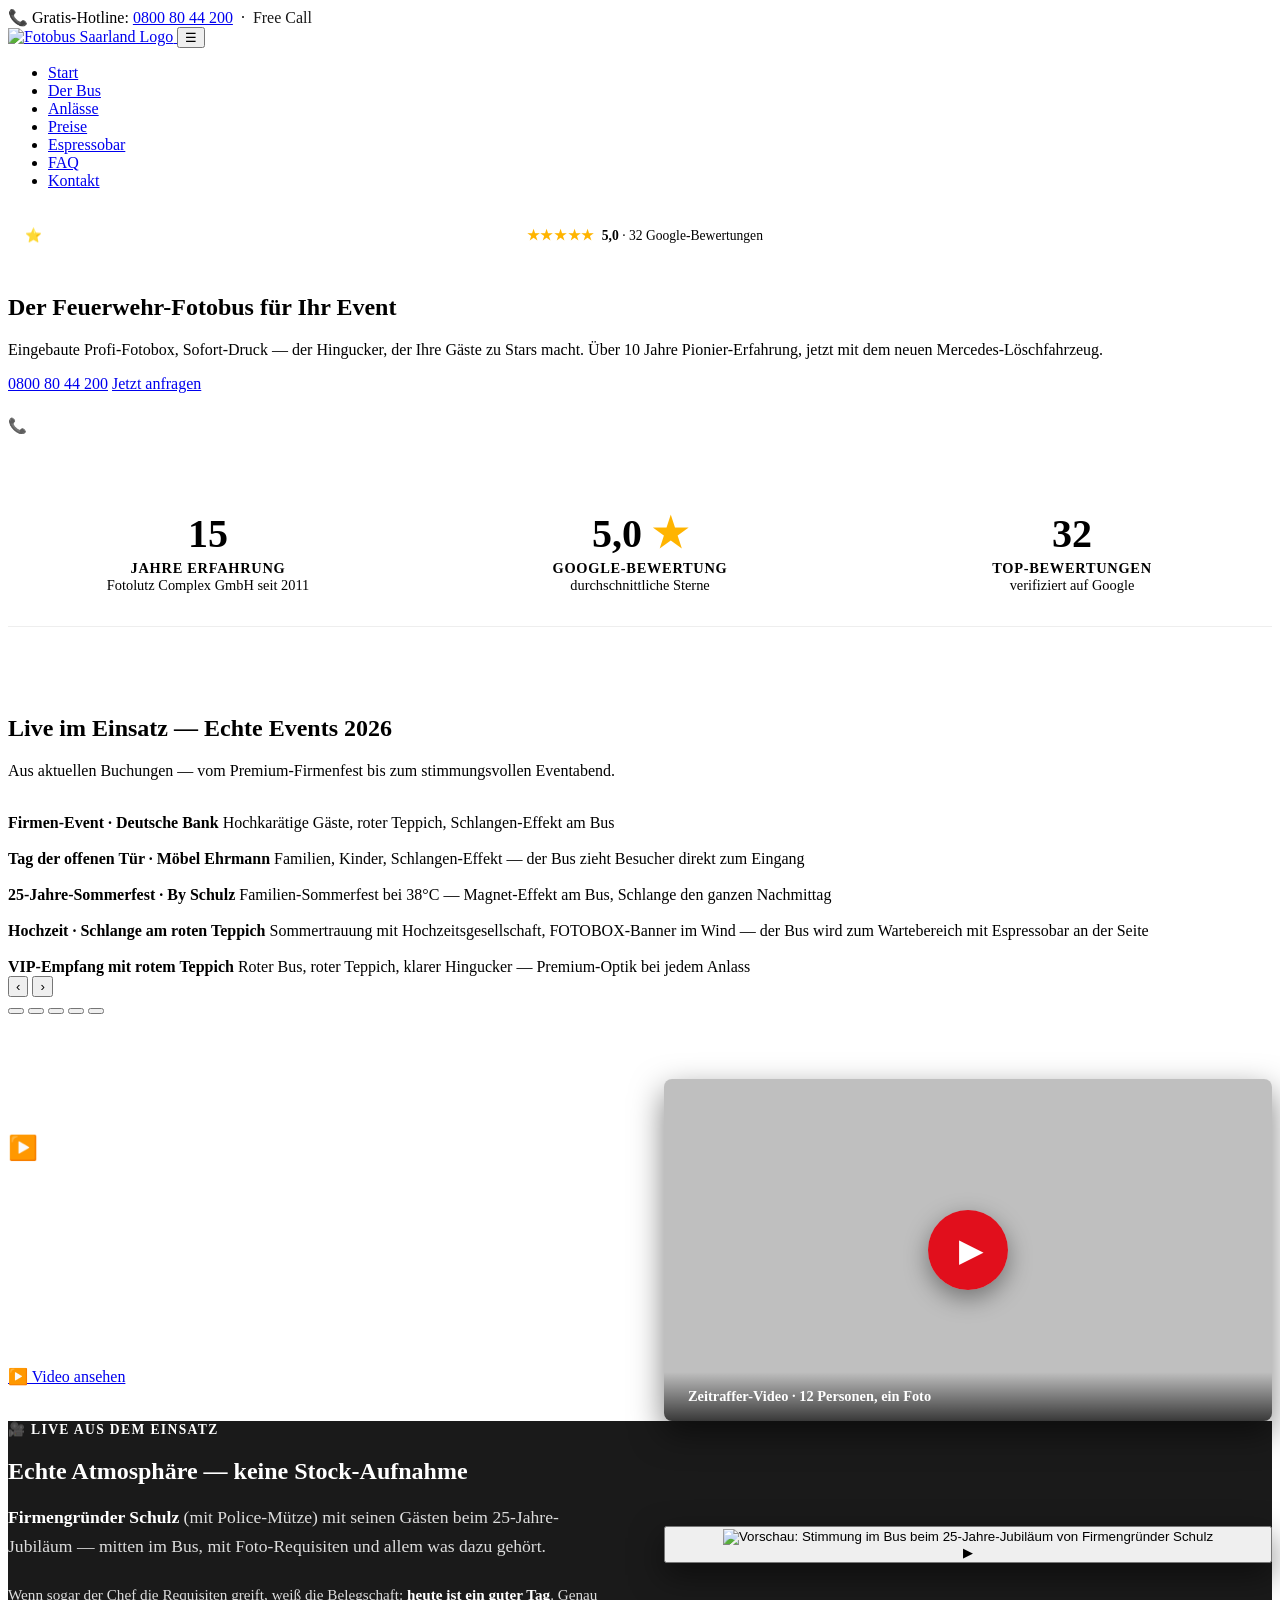
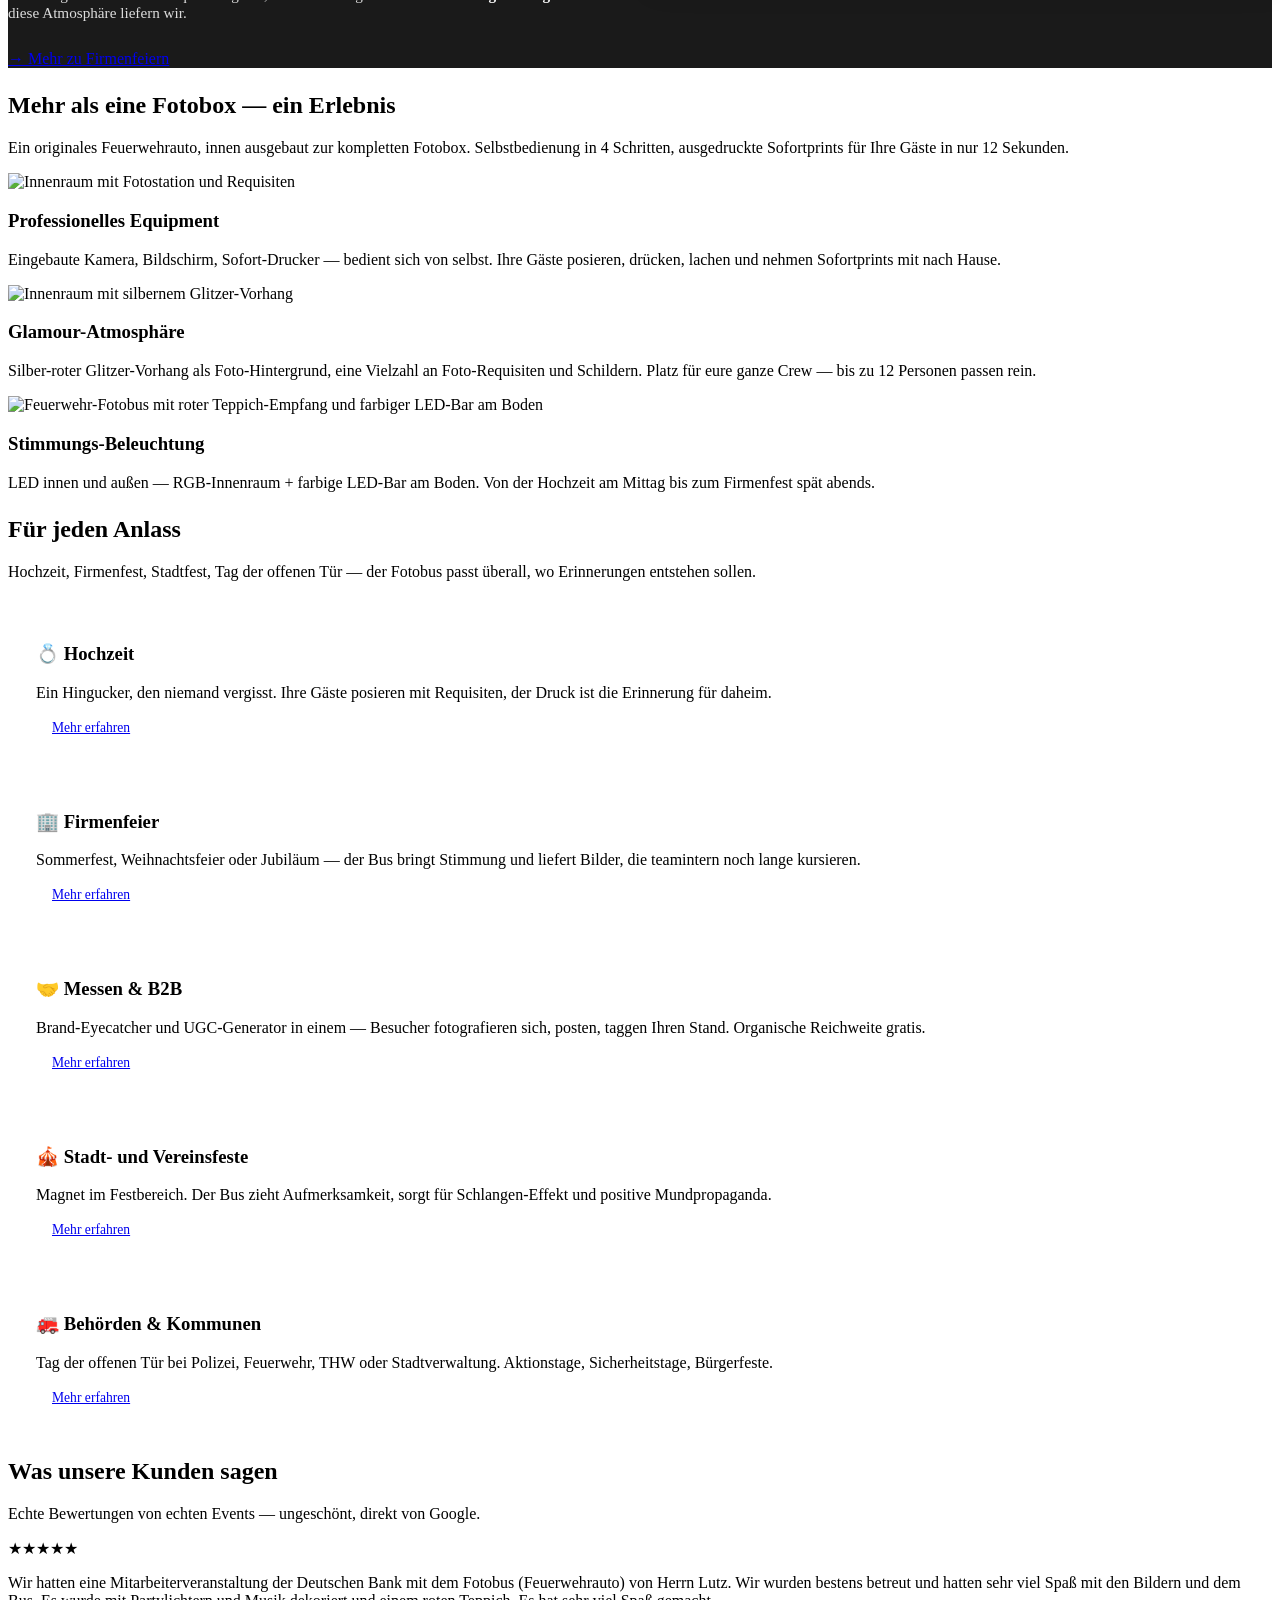
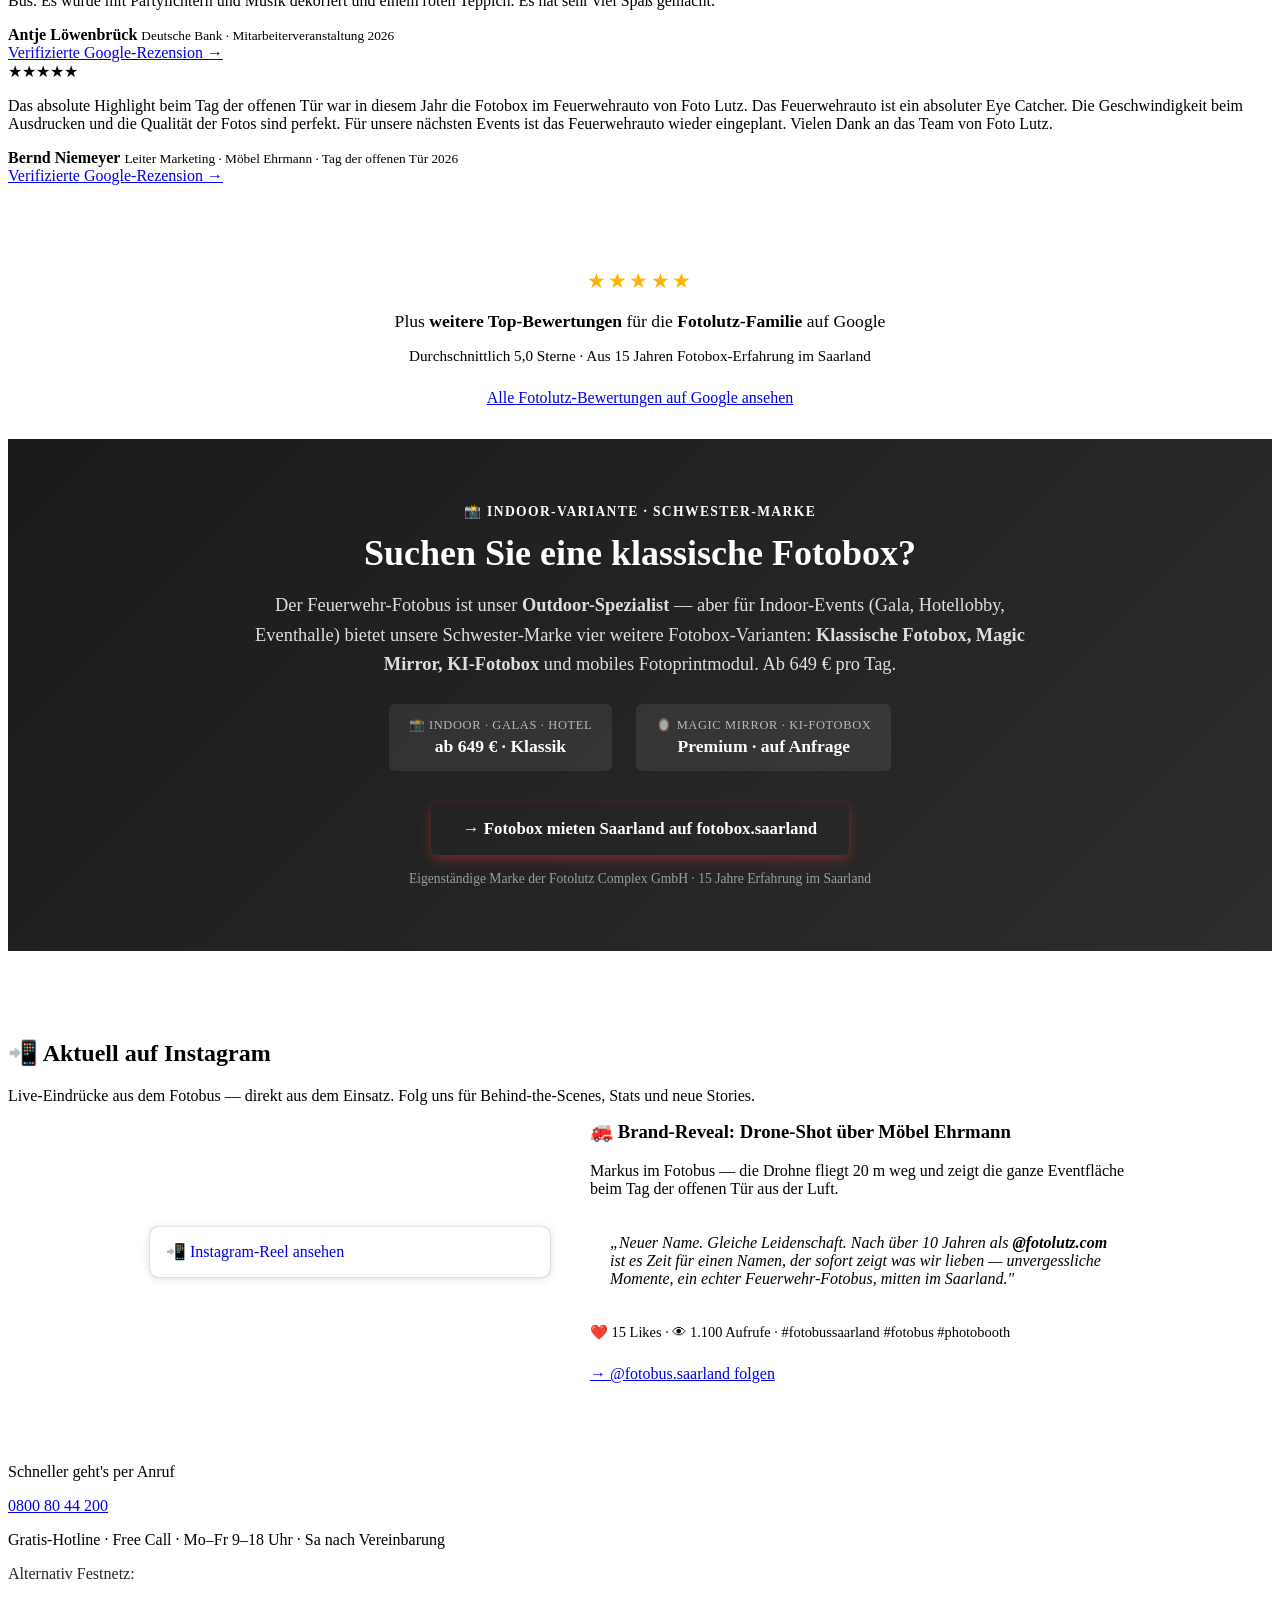
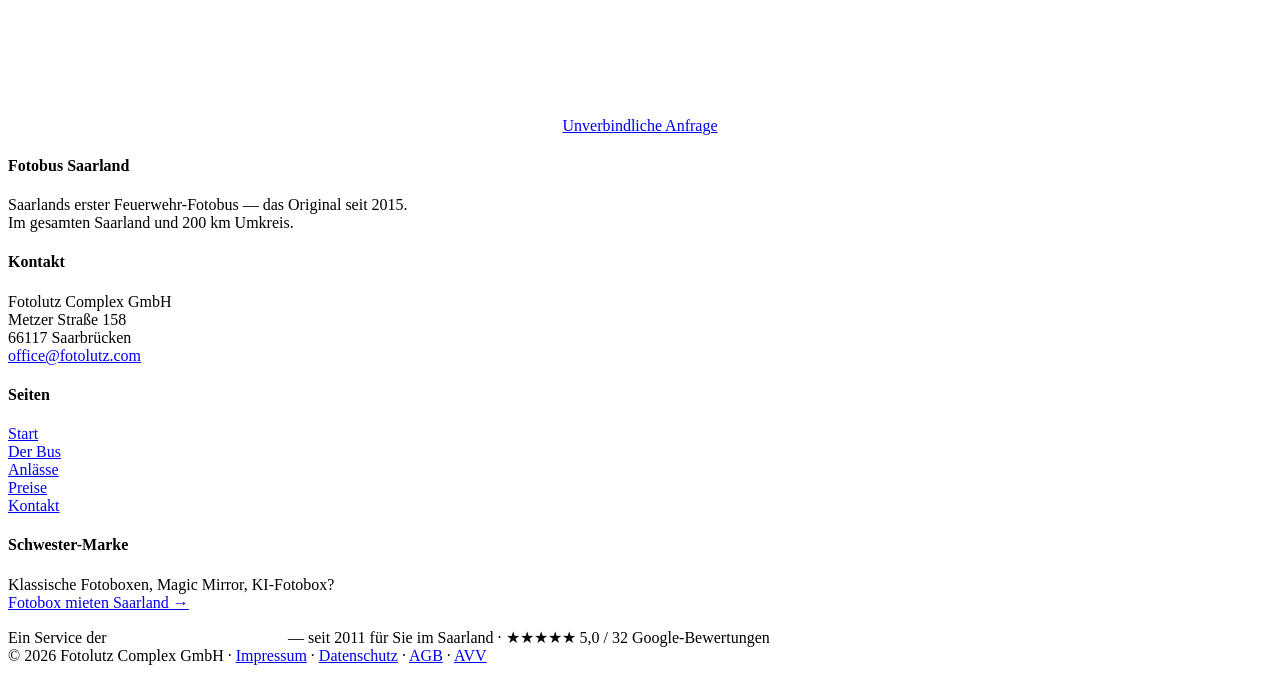
==== commit f65ed8b8: "Trust-Zahlen: 15 Jahre Erfahrung, seit 2011, 32 Google-Bewertungen" ====
--- a/06_Website_fotobus_saarland/index.html
+++ b/06_Website_fotobus_saarland/index.html
@@ -25,7 +25,7 @@
 <meta property="og:site_name" content="Fotobus Saarland">
 <meta property="og:locale" content="de_DE">
 <meta property="og:title" content="Fotobus Saarland — Feuerwehr-Fotobus mieten für Ihr Event">
-<meta property="og:description" content="Originaler Feuerwehr-Fotobus mit Profi-Fotobox — der Hingucker für Hochzeit, Firmenfest, Tag der offenen Tür und Stadtfest. Sofortprints in 12 Sekunden. ★★★★★ 30 Google-Bewertungen.">
+<meta property="og:description" content="Originaler Feuerwehr-Fotobus mit Profi-Fotobox — der Hingucker für Hochzeit, Firmenfest, Tag der offenen Tür und Stadtfest. Sofortprints in 12 Sekunden. ★★★★★ 32 Google-Bewertungen.">
 <meta property="og:image" content="https://fotobus.saarland/assets/img/og-default.jpg">
 <meta property="og:image:width" content="1200">
 <meta property="og:image:height" content="630">
@@ -35,7 +35,7 @@
 <!-- Twitter Card -->
 <meta name="twitter:card" content="summary_large_image">
 <meta name="twitter:title" content="Fotobus Saarland — Feuerwehr-Fotobus mieten für Ihr Event">
-<meta name="twitter:description" content="Originaler Feuerwehr-Fotobus mit Profi-Fotobox — der Hingucker für Hochzeit, Firmenfest, Tag der offenen Tür und Stadtfest. Sofortprints in 12 Sekunden. ★★★★★ 30 Google-Bewertungen.">
+<meta name="twitter:description" content="Originaler Feuerwehr-Fotobus mit Profi-Fotobox — der Hingucker für Hochzeit, Firmenfest, Tag der offenen Tür und Stadtfest. Sofortprints in 12 Sekunden. ★★★★★ 32 Google-Bewertungen.">
 <meta name="twitter:image" content="https://fotobus.saarland/assets/img/og-default.jpg">
 
 
@@ -43,7 +43,7 @@
 <link rel="preload" as="image" href="/assets/img/event-02-led-teppich-800.jpg" media="(max-width: 800px)">
 <link rel="preload" as="image" href="/assets/img/event-02-led-teppich-1600.jpg" media="(min-width: 801px)">
 
-<link rel="stylesheet" href="/assets/css/style.css">
+<link rel="stylesheet" href="/assets/css/style.css?v=20260909c">
 
 <!-- Schema.org LocalBusiness -->
 <script type="application/ld+json">
@@ -106,7 +106,7 @@
   "aggregateRating": {
     "@type": "AggregateRating",
     "ratingValue": "5.0",
-    "reviewCount": "30",
+    "reviewCount": "32",
     "bestRating": "5",
     "worstRating": "1"
   },
@@ -135,7 +135,7 @@
     "@type": "Organization",
     "name": "Fotolutz Complex GmbH",
     "url": "https://fotolutz.com/",
-    "foundingDate": "2012"
+    "foundingDate": "2011"
   }
 }
 </script>
@@ -172,7 +172,7 @@
     <p style="display: inline-block; margin: 0 0 1.5rem 0.5rem; padding: 0.4rem 1rem; background: rgba(255,255,255,.92); color: var(--dark); border-radius: 999px; font-size: 0.85rem; font-weight: 700;">
       <span style="color: #FFB400; letter-spacing: 0.05em;">★★★★★</span>
       &nbsp;<strong>5,0</strong>
-      <span style="color: var(--grey); font-weight: 500;">· 30 Google-Bewertungen</span>
+      <span style="color: var(--grey); font-weight: 500;">· 32 Google-Bewertungen</span>
     </p>
     <h1>Der Feuerwehr-Fotobus für Ihr Event</h1>
     <p class="lead">Eingebaute Profi-Fotobox, Sofort-Druck — der Hingucker, der Ihre Gäste zu Stars macht. Über 10 Jahre Pionier-Erfahrung, jetzt mit dem neuen Mercedes-Löschfahrzeug.</p>
@@ -194,15 +194,15 @@
   <div class="container">
     <div style="display: grid; grid-template-columns: repeat(auto-fit, minmax(200px, 1fr)); gap: 2rem; text-align: center;">
       <div>
-        <div style="font-size: clamp(1.8rem, 4vw, 2.5rem); font-weight: 900; color: var(--red); line-height: 1;">14</div>
-        <div style="font-size: 0.9rem; color: var(--grey); margin-top: 0.4rem; text-transform: uppercase; letter-spacing: 0.05em; font-weight: 700;">Jahre Erfahrung<br><span style="font-weight: 400; text-transform: none; letter-spacing: 0;">Fotolutz Complex GmbH seit 2012</span></div>
+        <div style="font-size: clamp(1.8rem, 4vw, 2.5rem); font-weight: 900; color: var(--red); line-height: 1;">15</div>
+        <div style="font-size: 0.9rem; color: var(--grey); margin-top: 0.4rem; text-transform: uppercase; letter-spacing: 0.05em; font-weight: 700;">Jahre Erfahrung<br><span style="font-weight: 400; text-transform: none; letter-spacing: 0;">Fotolutz Complex GmbH seit 2011</span></div>
       </div>
       <div>
         <div style="font-size: clamp(1.8rem, 4vw, 2.5rem); font-weight: 900; color: var(--red); line-height: 1;">5,0 <span style="color: #FFB400;">★</span></div>
         <div style="font-size: 0.9rem; color: var(--grey); margin-top: 0.4rem; text-transform: uppercase; letter-spacing: 0.05em; font-weight: 700;">Google-Bewertung<br><span style="font-weight: 400; text-transform: none; letter-spacing: 0;">durchschnittliche Sterne</span></div>
       </div>
       <div>
-        <div style="font-size: clamp(1.8rem, 4vw, 2.5rem); font-weight: 900; color: var(--red); line-height: 1;">30</div>
+        <div style="font-size: clamp(1.8rem, 4vw, 2.5rem); font-weight: 900; color: var(--red); line-height: 1;">32</div>
         <div style="font-size: 0.9rem; color: var(--grey); margin-top: 0.4rem; text-transform: uppercase; letter-spacing: 0.05em; font-weight: 700;">Top-Bewertungen<br><span style="font-weight: 400; text-transform: none; letter-spacing: 0;">verifiziert auf Google</span></div>
       </div>
     </div>
@@ -221,7 +221,9 @@
       <div class="slider-track">
         <div class="slide active">
           <picture>
-            <source media="(max-width: 800px)" srcset="/assets/img/event-01-gaeste-800.jpg">
+            <source media="(max-width: 800px)" srcset="/assets/img/event-01-gaeste-600.webp" type="image/webp">
+            <source media="(max-width: 800px)" srcset="/assets/img/event-01-gaeste-600.jpg">
+            <source srcset="/assets/img/event-01-gaeste-1600.webp" type="image/webp">
             <img src="/assets/img/event-01-gaeste-1600.jpg" alt="Firmen-Event Deutsche Bank — Gäste am Bus mit rotem Teppich" loading="lazy">
           </picture>
           <div class="slide-caption">
@@ -231,7 +233,9 @@
         </div>
         <div class="slide">
           <picture>
-            <source media="(max-width: 800px)" srcset="/assets/img/event-04-moebel-ehrmann-800.jpg">
+            <source media="(max-width: 800px)" srcset="/assets/img/event-04-moebel-ehrmann-600.webp" type="image/webp">
+            <source media="(max-width: 800px)" srcset="/assets/img/event-04-moebel-ehrmann-600.jpg">
+            <source srcset="/assets/img/event-04-moebel-ehrmann-1600.webp" type="image/webp">
             <img src="/assets/img/event-04-moebel-ehrmann-1600.jpg" alt="Tag der offenen Tür bei Möbel Ehrmann — Familien beim Fotobus" loading="lazy">
           </picture>
           <div class="slide-caption">
@@ -241,7 +245,9 @@
         </div>
         <div class="slide">
           <picture>
-            <source media="(max-width: 800px)" srcset="/assets/img/sommerfest-by-schulz-aussen-800.jpg">
+            <source media="(max-width: 800px)" srcset="/assets/img/sommerfest-by-schulz-aussen-600.webp" type="image/webp">
+            <source media="(max-width: 800px)" srcset="/assets/img/sommerfest-by-schulz-aussen-600.jpg">
+            <source srcset="/assets/img/sommerfest-by-schulz-aussen-1600.webp" type="image/webp">
             <img src="/assets/img/sommerfest-by-schulz-aussen-1600.jpg" alt="25-Jahre-Sommerfest By Schulz — Familien warten am Feuerwehr-Fotobus, FOTOBOX-Banner sichtbar" loading="lazy">
           </picture>
           <div class="slide-caption">
@@ -251,7 +257,9 @@
         </div>
         <div class="slide">
           <picture>
-            <source media="(max-width: 800px)" srcset="/assets/img/hochzeit-schlange-beachflag-800.jpg">
+            <source media="(max-width: 800px)" srcset="/assets/img/hochzeit-schlange-beachflag-600.webp" type="image/webp">
+            <source media="(max-width: 800px)" srcset="/assets/img/hochzeit-schlange-beachflag-600.jpg">
+            <source srcset="/assets/img/hochzeit-schlange-beachflag-1600.webp" type="image/webp">
             <img src="/assets/img/hochzeit-schlange-beachflag-1600.jpg" alt="Sommertrauung am Feuerwehr-Fotobus — Hochzeitsgesellschaft in der Schlange, FOTOBOX-Beachflag im Wind, Espressobar im Einsatz" loading="lazy">
           </picture>
           <div class="slide-caption">
@@ -261,7 +269,9 @@
         </div>
         <div class="slide">
           <picture>
-            <source media="(max-width: 800px)" srcset="/assets/img/event-06-vip-empfang-800.jpg">
+            <source media="(max-width: 800px)" srcset="/assets/img/event-06-vip-empfang-600.webp" type="image/webp">
+            <source media="(max-width: 800px)" srcset="/assets/img/event-06-vip-empfang-600.jpg">
+            <source srcset="/assets/img/event-06-vip-empfang-1600.webp" type="image/webp">
             <img src="/assets/img/event-06-vip-empfang-1600.jpg" alt="VIP-Empfang am Feuerwehr-Fotobus mit rotem Teppich, silbernem Absperrsystem und LED-Akzenten" loading="lazy">
           </picture>
           <div class="slide-caption">
@@ -335,8 +345,8 @@
       <div>
         <button class="video-card" data-video="/assets/video/firmenfeier-by-schulz-stimmung.mp4" data-poster="/assets/img/firmenfeier-by-schulz-stimmung-poster-1600.jpg" data-caption="Firmengründer Schulz mit Gästen — 25-Jahre-Jubiläum" aria-label="Video abspielen: Stimmung bei der Firmenfeier" style="width: 100%; box-shadow: 0 12px 32px rgba(0,0,0,0.5);">
           <picture>
-            <source srcset="/assets/img/firmenfeier-by-schulz-stimmung-poster-800.webp" type="image/webp">
-            <img src="/assets/img/firmenfeier-by-schulz-stimmung-poster-800.jpg" alt="Vorschau: Stimmung im Bus beim 25-Jahre-Jubiläum von Firmengründer Schulz" loading="lazy">
+            <source srcset="/assets/img/firmenfeier-by-schulz-stimmung-poster-450.webp" type="image/webp">
+            <img src="/assets/img/firmenfeier-by-schulz-stimmung-poster-450.jpg" alt="Vorschau: Stimmung im Bus beim 25-Jahre-Jubiläum von Firmengründer Schulz" loading="lazy">
           </picture>
           <div class="video-card-overlay">
             <span class="video-play">▶</span>
@@ -357,7 +367,7 @@
     </div>
     <div class="card-grid">
       <div class="card">
-        <picture><source srcset="/assets/img/bus-02-800.webp" type="image/webp"><img src="/assets/img/bus-02-800.jpg" alt="Innenraum mit Fotostation und Requisiten" loading="lazy"></picture>
+        <picture><source srcset="/assets/img/bus-02-500.webp" type="image/webp"><img src="/assets/img/bus-02-500.jpg" alt="Innenraum mit Fotostation und Requisiten" loading="lazy"></picture>
         <div class="card-body">
           <h3>Professionelles Equipment</h3>
           <p>Eingebaute Kamera, Bildschirm, Sofort-Drucker — bedient sich von selbst. Ihre Gäste posieren, drücken, lachen und nehmen Sofortprints mit nach Hause.</p>
@@ -471,7 +481,7 @@
         Plus <strong>weitere Top-Bewertungen</strong> für die <strong>Fotolutz-Familie</strong> auf Google
       </p>
       <p style="color: var(--grey); font-size: 0.95rem; margin-bottom: 1.5rem;">
-        Durchschnittlich 5,0 Sterne · Aus 14 Jahren Fotobox-Erfahrung im Saarland
+        Durchschnittlich 5,0 Sterne · Aus 15 Jahren Fotobox-Erfahrung im Saarland
       </p>
       <a href="https://www.google.com/search?q=Fotolutz+Saarbr%C3%BCcken&hl=de#lkt=LocalPoiReviews" rel="external nofollow noopener" target="_blank" class="btn btn-secondary">Alle Fotolutz-Bewertungen auf Google ansehen</a>
     </div>
@@ -511,7 +521,7 @@
         </a>
       </p>
       <p style="color: rgba(255,255,255,0.55); font-size: 0.85rem; margin: 1rem 0 0;">
-        Eigenständige Marke der Fotolutz Complex GmbH · 14 Jahre Erfahrung im Saarland
+        Eigenständige Marke der Fotolutz Complex GmbH · 15 Jahre Erfahrung im Saarland
       </p>
     </div>
   </div>
@@ -620,7 +630,7 @@
         <p>Klassische Fotoboxen, Magic Mirror, KI-Fotobox?<br><a href="https://fotobox.saarland/" rel="noopener">Fotobox mieten Saarland →</a></p>
       </div>
     </div>
-    <div class="footer-bottom">Ein Service der <strong style="color: white;">Fotolutz Complex GmbH</strong> — seit 2012 für Sie im Saarland · ★★★★★ 5,0 / 30 Google-Bewertungen<br>© 2026 Fotolutz Complex GmbH · <a href="/impressum">Impressum</a> · <a href="/datenschutz">Datenschutz</a> · <a href="/agb">AGB</a> · <a href="/avv">AVV</a></div>
+    <div class="footer-bottom">Ein Service der <strong style="color: white;">Fotolutz Complex GmbH</strong> — seit 2011 für Sie im Saarland · ★★★★★ 5,0 / 32 Google-Bewertungen<br>© 2026 Fotolutz Complex GmbH · <a href="/impressum">Impressum</a> · <a href="/datenschutz">Datenschutz</a> · <a href="/agb">AGB</a> · <a href="/avv">AVV</a></div>
   </div>
 </footer>
 
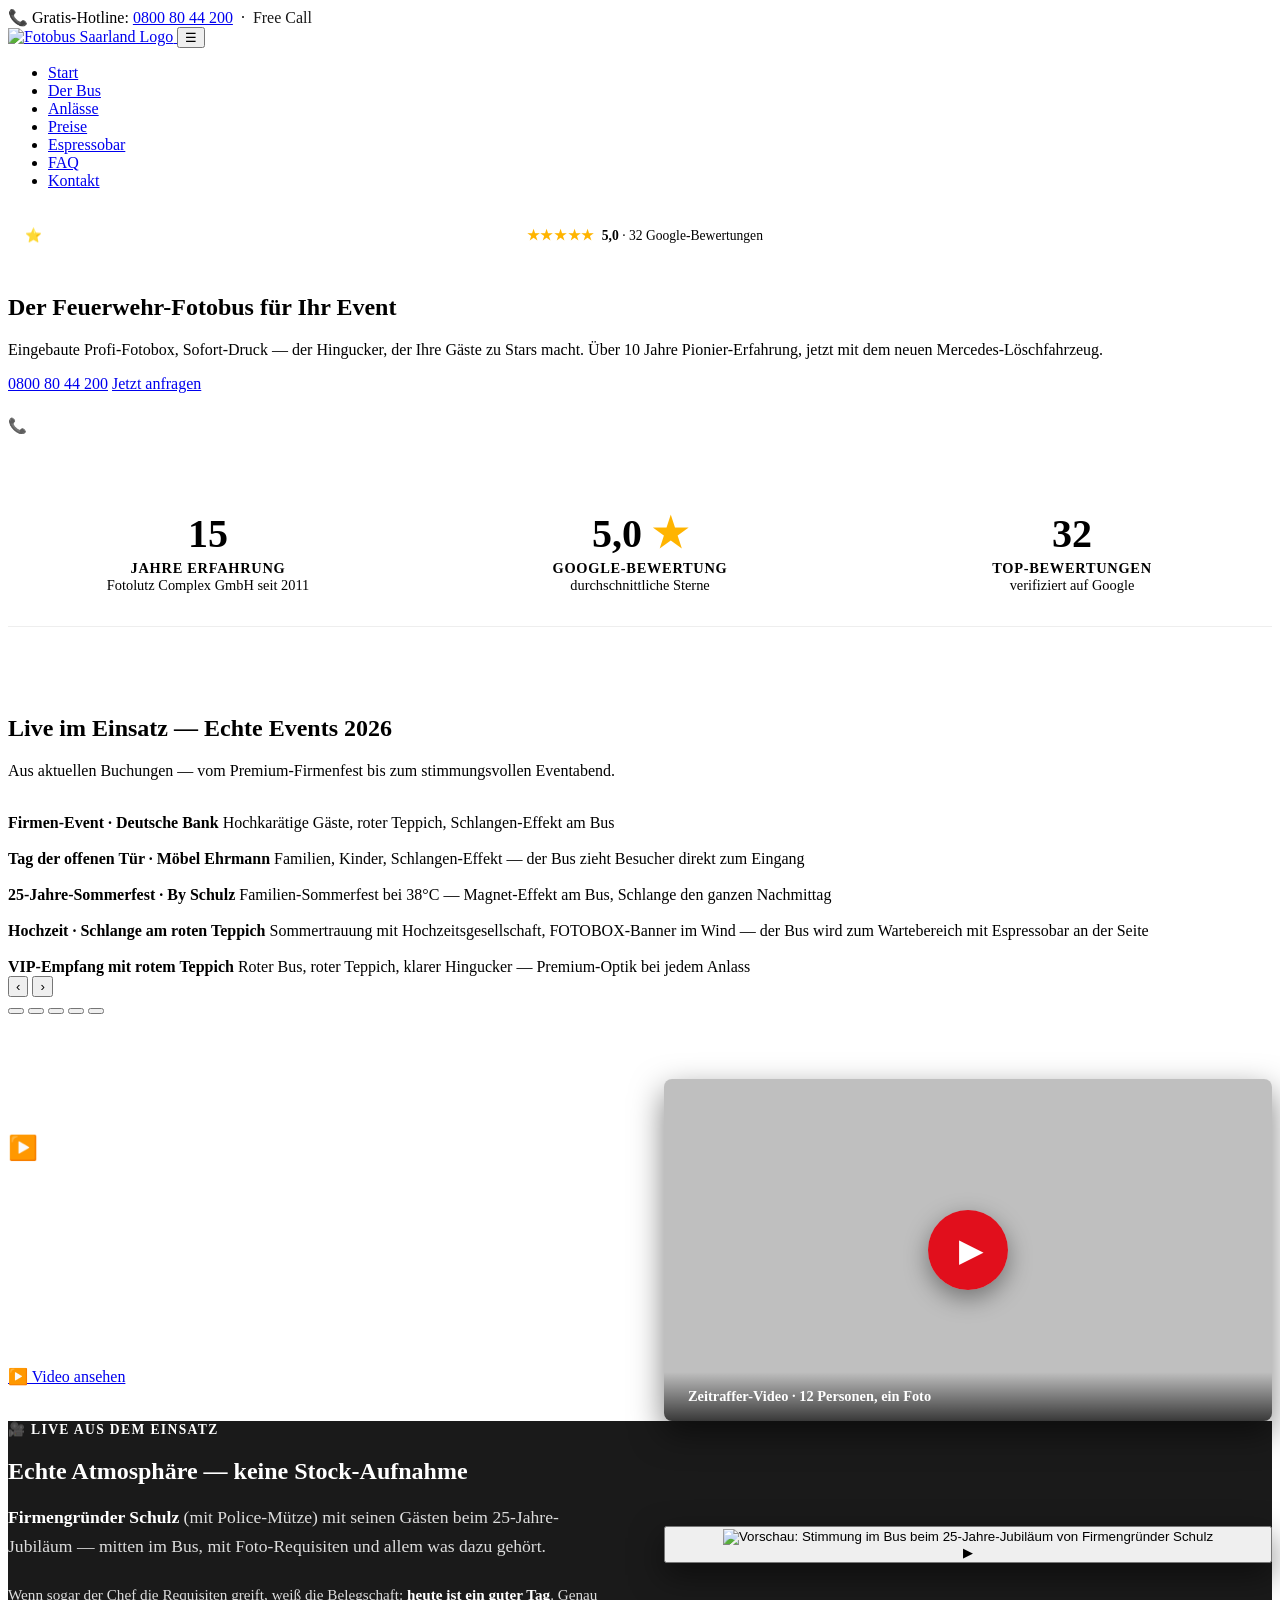
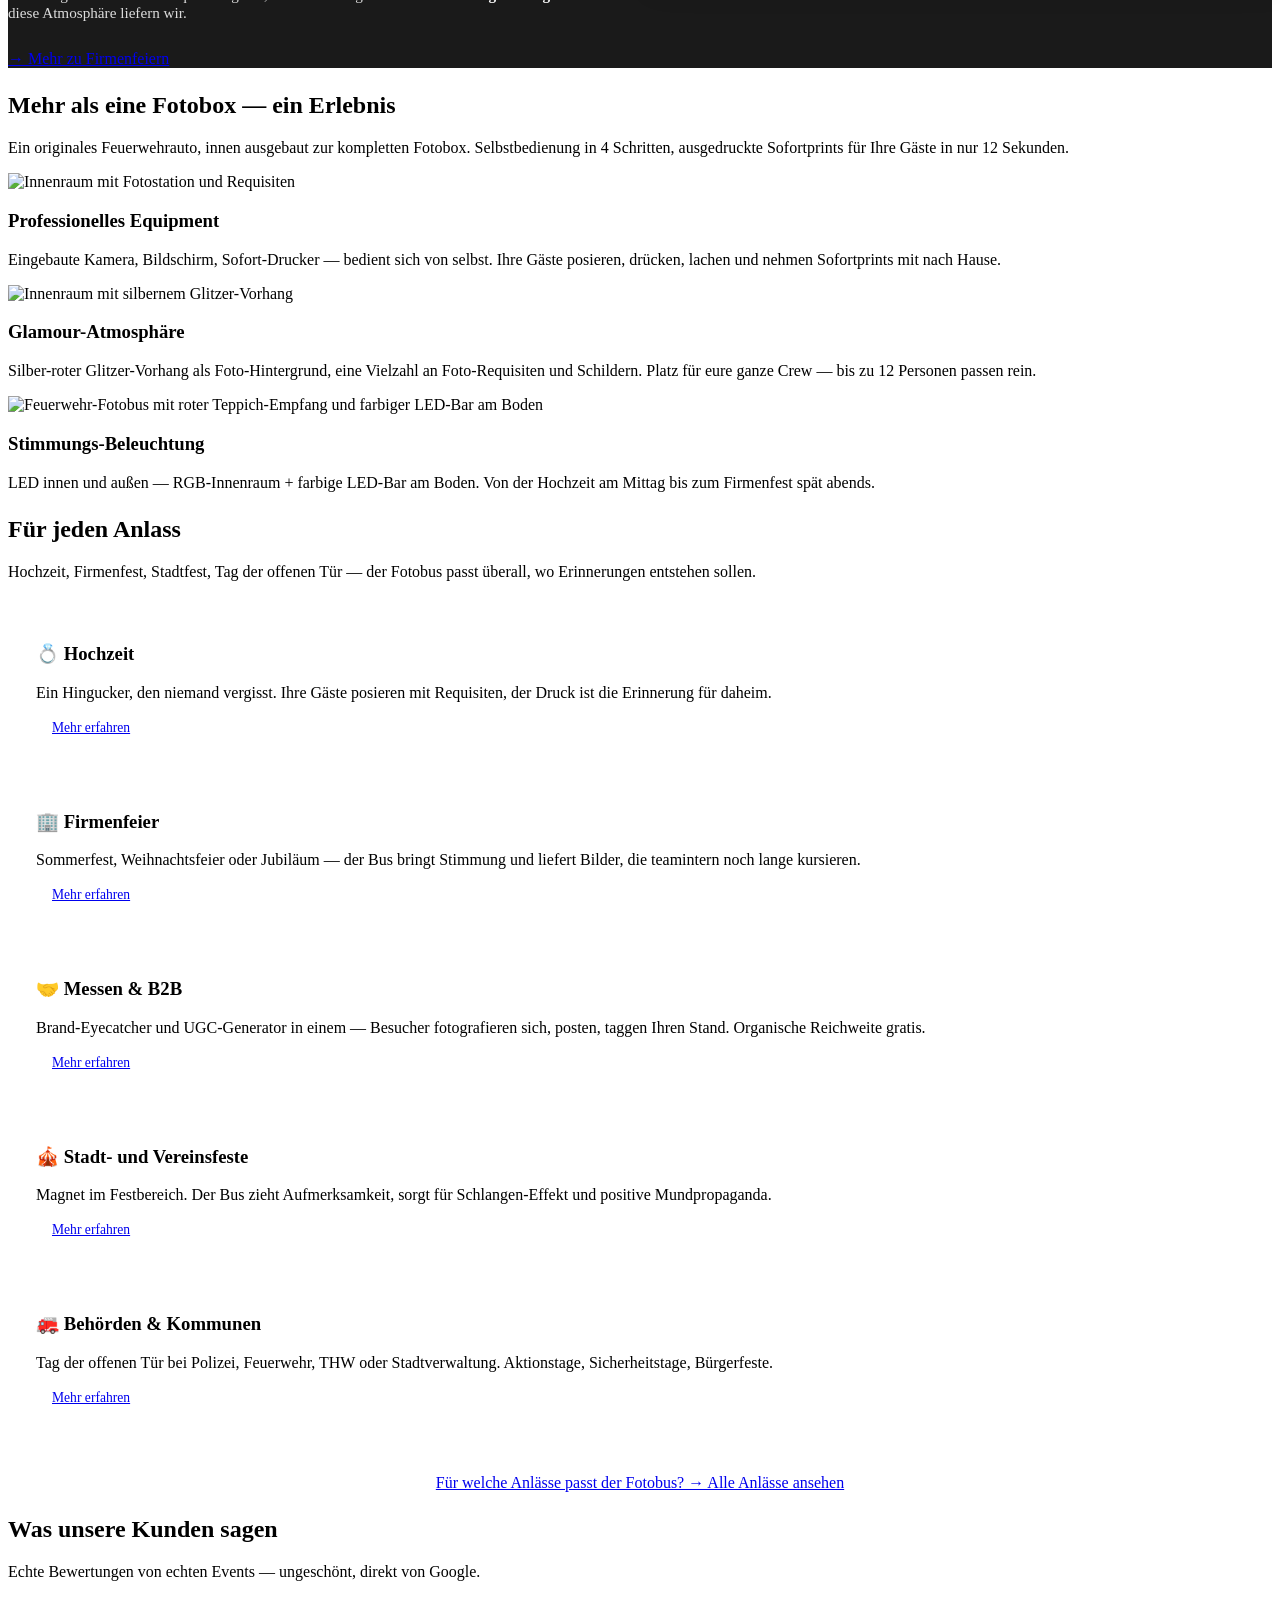
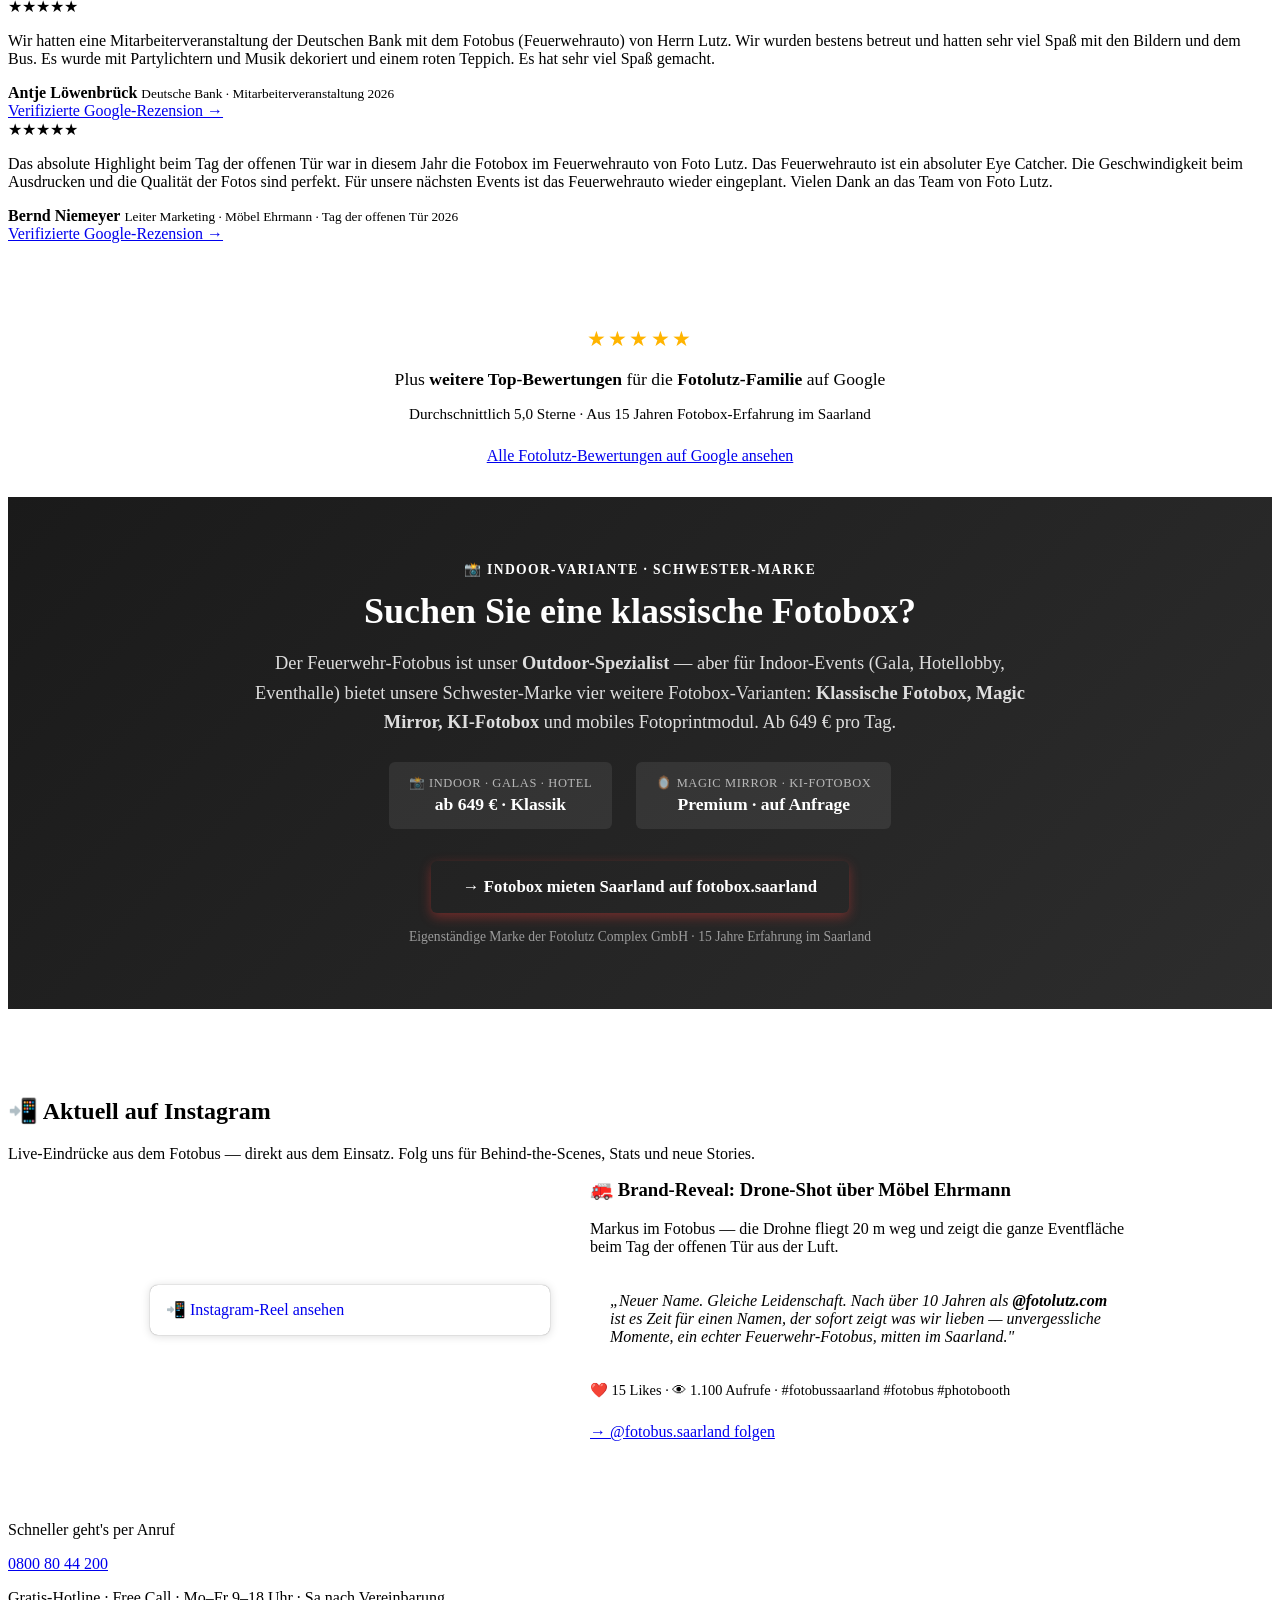
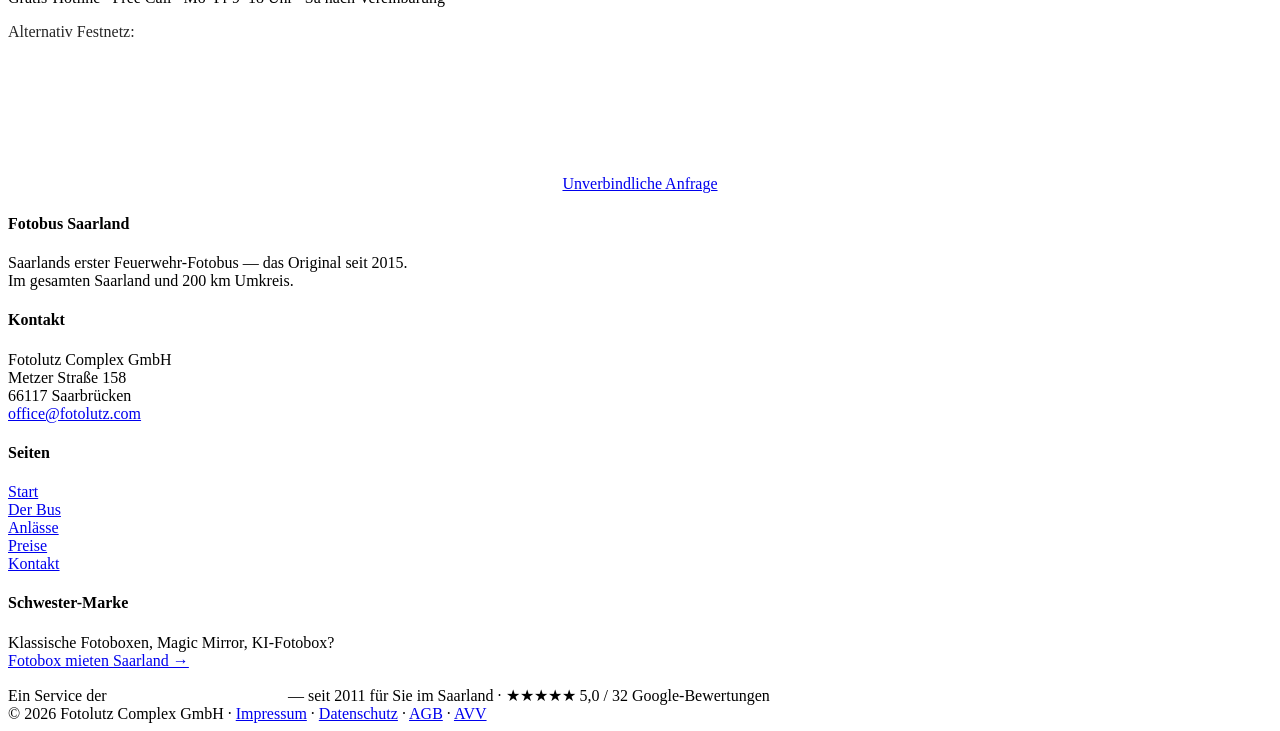
==== commit 1e6b1bcd: "Deploy 2026-09-16 22:11" ====
--- a/06_Website_fotobus_saarland/index.html
+++ b/06_Website_fotobus_saarland/index.html
@@ -436,6 +436,9 @@
         </div>
       </div>
     </div>
+    <p style="text-align: center; margin-top: 2.5rem;">
+      <a href="/anlaesse" class="btn btn-primary">Für welche Anlässe passt der Fotobus? → Alle Anlässe ansehen</a>
+    </p>
   </div>
 </section>
 
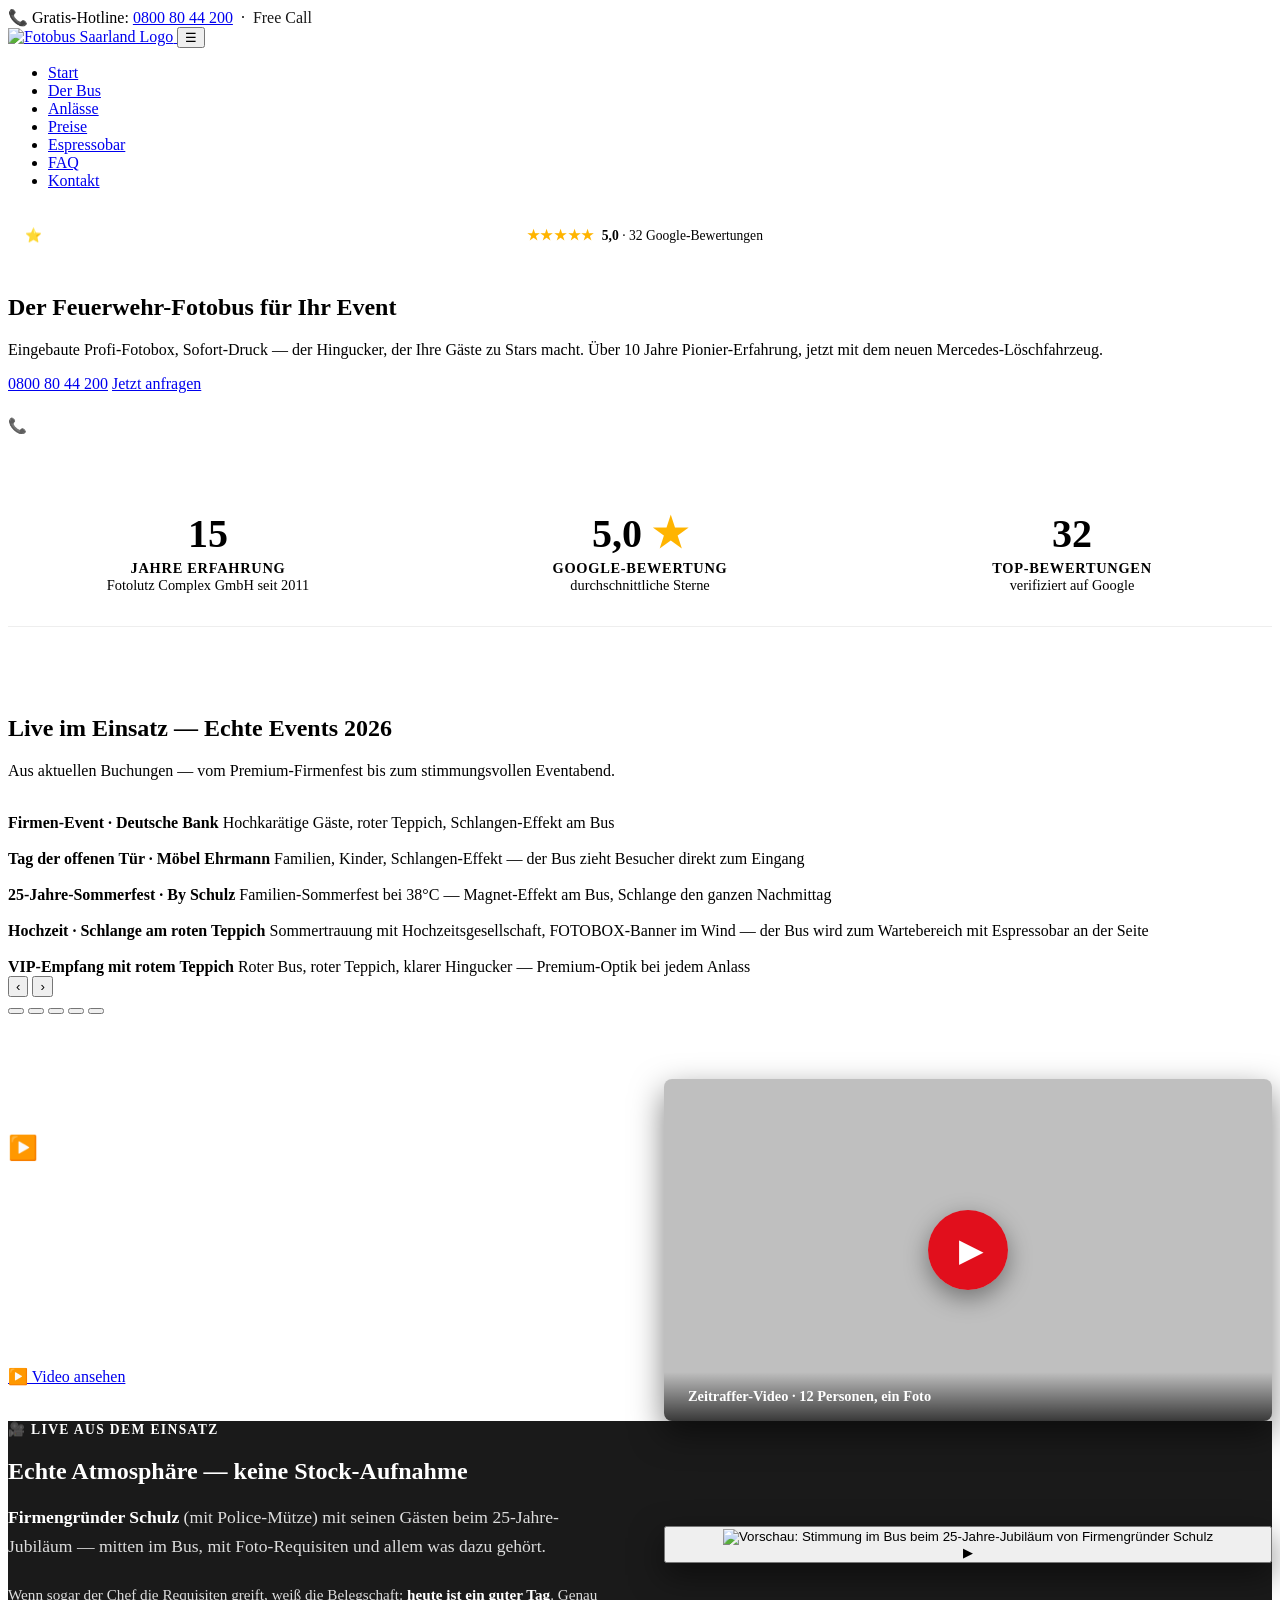
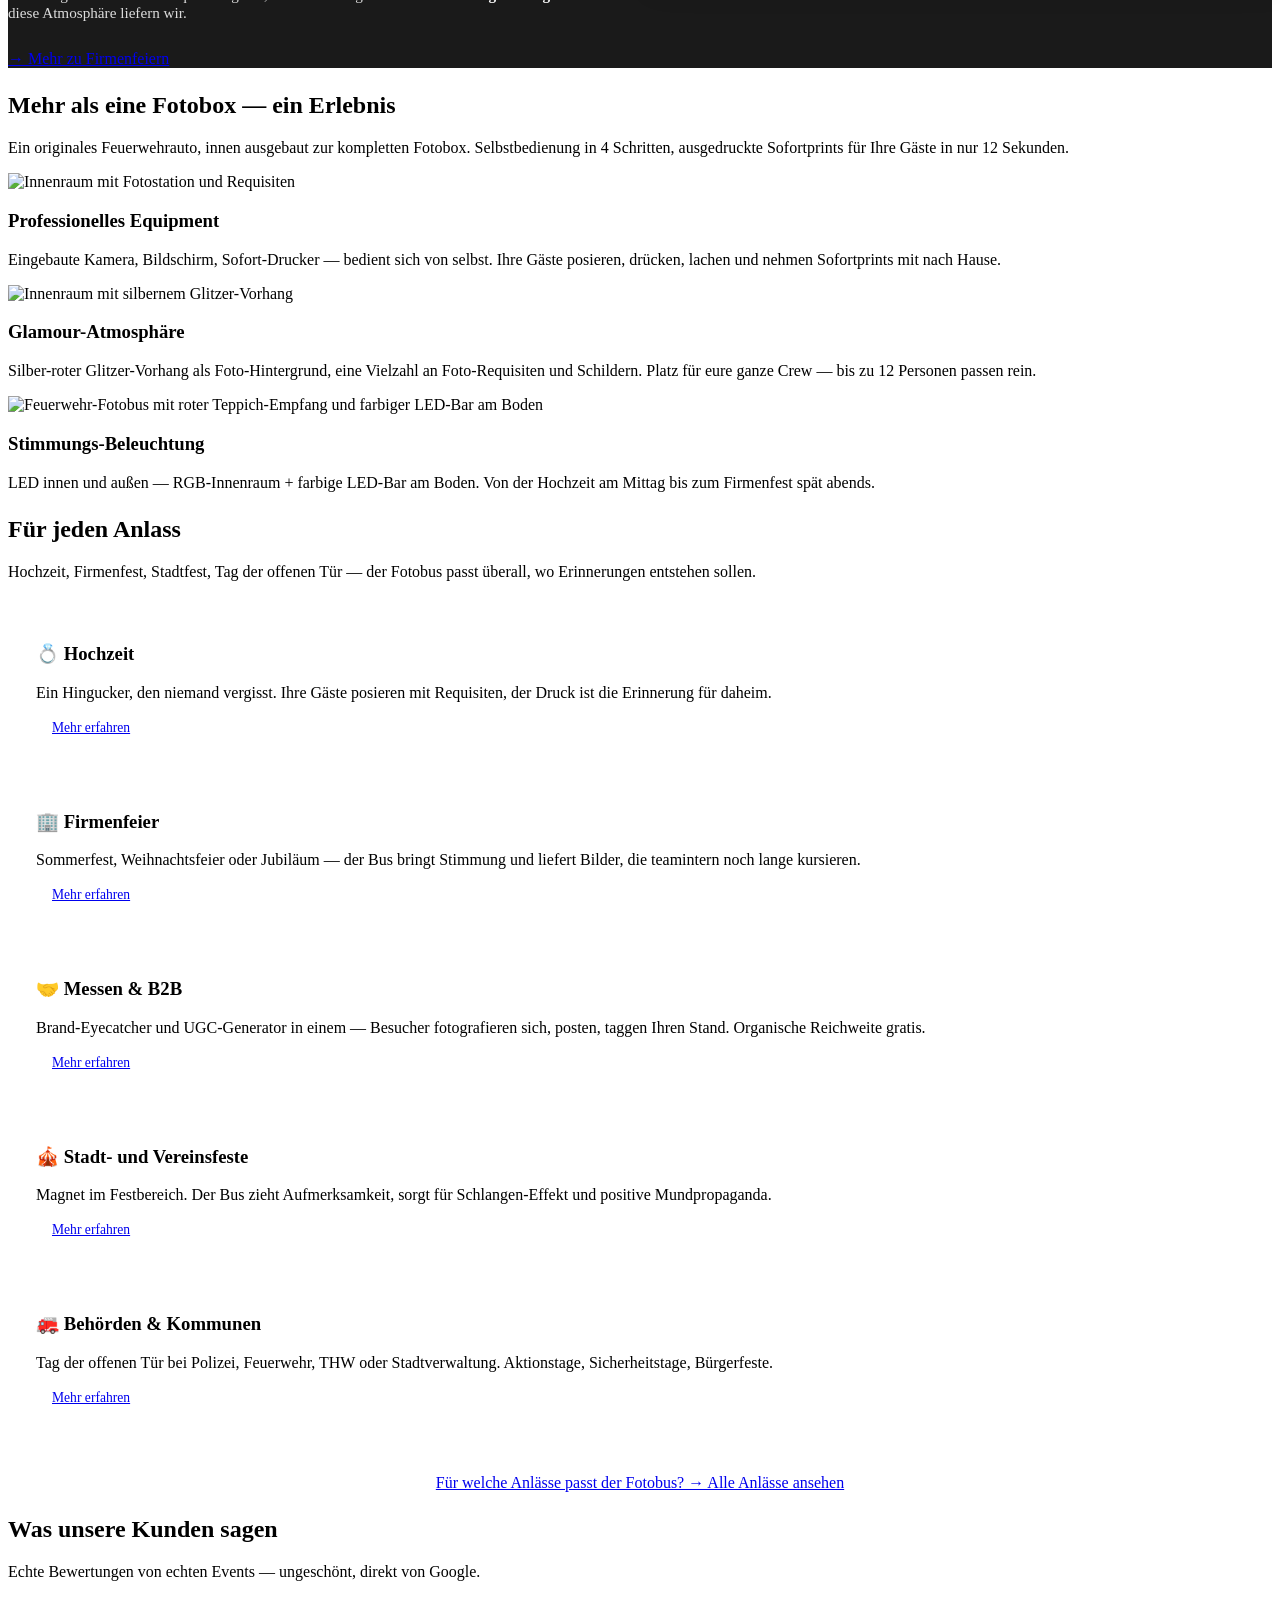
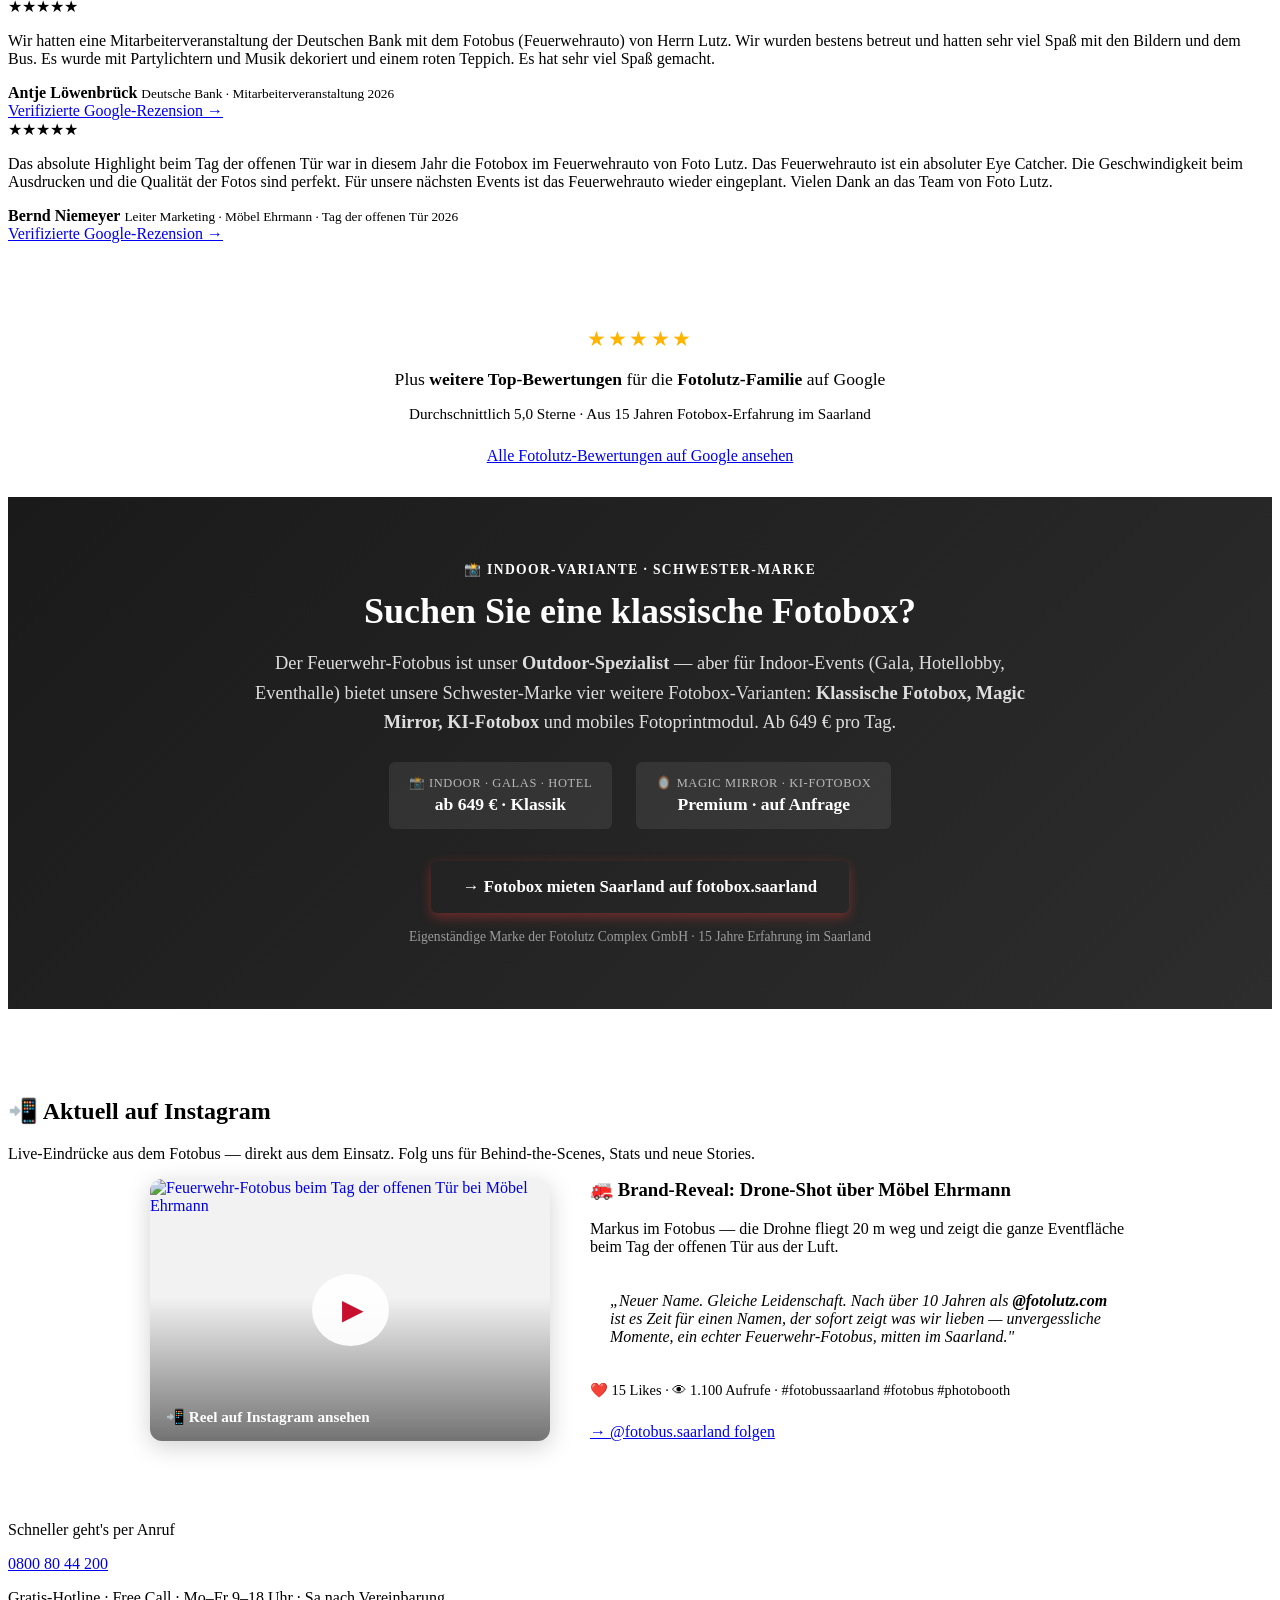
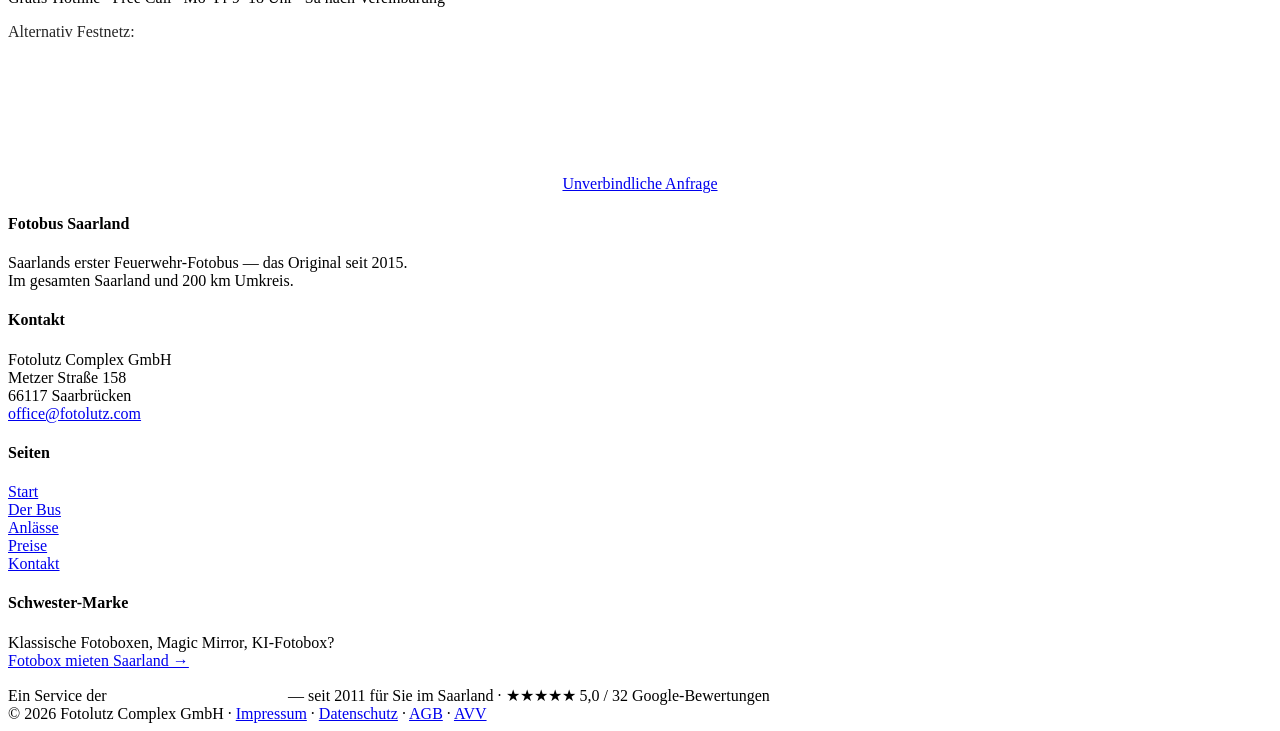
==== commit 38848bcc: "Deploy 2026-09-17 08:43" ====
--- a/06_Website_fotobus_saarland/index.html
+++ b/06_Website_fotobus_saarland/index.html
@@ -546,21 +546,20 @@
         }
       </style>
 
-      <!-- Instagram Reel Embed -->
+      <!-- Instagram Reel: statische, verlinkte Vorschau (DSGVO: keine Verbindung zu Meta beim Seitenaufruf) -->
       <div style="display: flex; justify-content: center;">
-        <blockquote class="instagram-media"
-          data-instgrm-captioned
-          data-instgrm-permalink="https://www.instagram.com/reel/DX7K9YXInvA/?utm_source=ig_embed&amp;utm_campaign=loading"
-          data-instgrm-version="14"
-          style="background:#FFF; border:0; border-radius:8px; box-shadow:0 0 1px 0 rgba(0,0,0,0.5),0 1px 10px 0 rgba(0,0,0,0.15); margin: 0; max-width:400px; min-width:280px; padding:0; width:100%;">
-          <div style="padding:16px;">
-            <a href="https://www.instagram.com/reel/DX7K9YXInvA/?utm_source=ig_embed&amp;utm_campaign=loading"
-               style="background:#FFFFFF; line-height:0; padding:0 0; text-align:center; text-decoration:none; width:100%;"
-               target="_blank" rel="noopener">
-              📲 Instagram-Reel ansehen
-            </a>
-          </div>
-        </blockquote>
+        <a href="https://www.instagram.com/reel/DX7K9YXInvA/" target="_blank" rel="noopener"
+           aria-label="Instagram-Reel ansehen: Brand-Reveal Drone-Shot über Möbel Ehrmann (öffnet Instagram)"
+           style="position: relative; display: block; width: 100%; max-width: 400px; border-radius: 12px; overflow: hidden; box-shadow: 0 6px 24px rgba(0,0,0,0.18); text-decoration: none;">
+          <picture>
+            <source srcset="/assets/img/event-04-moebel-ehrmann-800.webp" type="image/webp">
+            <img src="/assets/img/event-04-moebel-ehrmann-800.jpg" alt="Feuerwehr-Fotobus beim Tag der offenen Tür bei Möbel Ehrmann" loading="lazy" decoding="async" width="800" height="523" style="display: block; width: 100%; height: auto;">
+          </picture>
+          <span aria-hidden="true" style="position: absolute; inset: 0; display: flex; align-items: center; justify-content: center; background: linear-gradient(to top, rgba(0,0,0,0.55), rgba(0,0,0,0.05) 55%);">
+            <span style="width: 72px; height: 72px; border-radius: 50%; background: rgba(255,255,255,0.92); display: flex; align-items: center; justify-content: center; font-size: 28px; color: #c8102e; padding-left: 5px;">&#9654;</span>
+          </span>
+          <span style="position: absolute; left: 0; right: 0; bottom: 0; padding: 0.9rem 1rem; color: #fff; font-weight: 600; font-size: 0.95rem;">📲 Reel auf Instagram ansehen</span>
+        </a>
       </div>
 
       <!-- Beschreibung + CTA -->
@@ -578,9 +577,6 @@
     </div>
   </div>
 </section>
-
-<!-- Instagram-Embed-Script (lädt das Reel beim Seitenaufruf) -->
-<script async src="//www.instagram.com/embed.js"></script>
 
 <!-- HOTLINE-BANNER (großer roter Block) -->
 <section class="hotline-banner">
